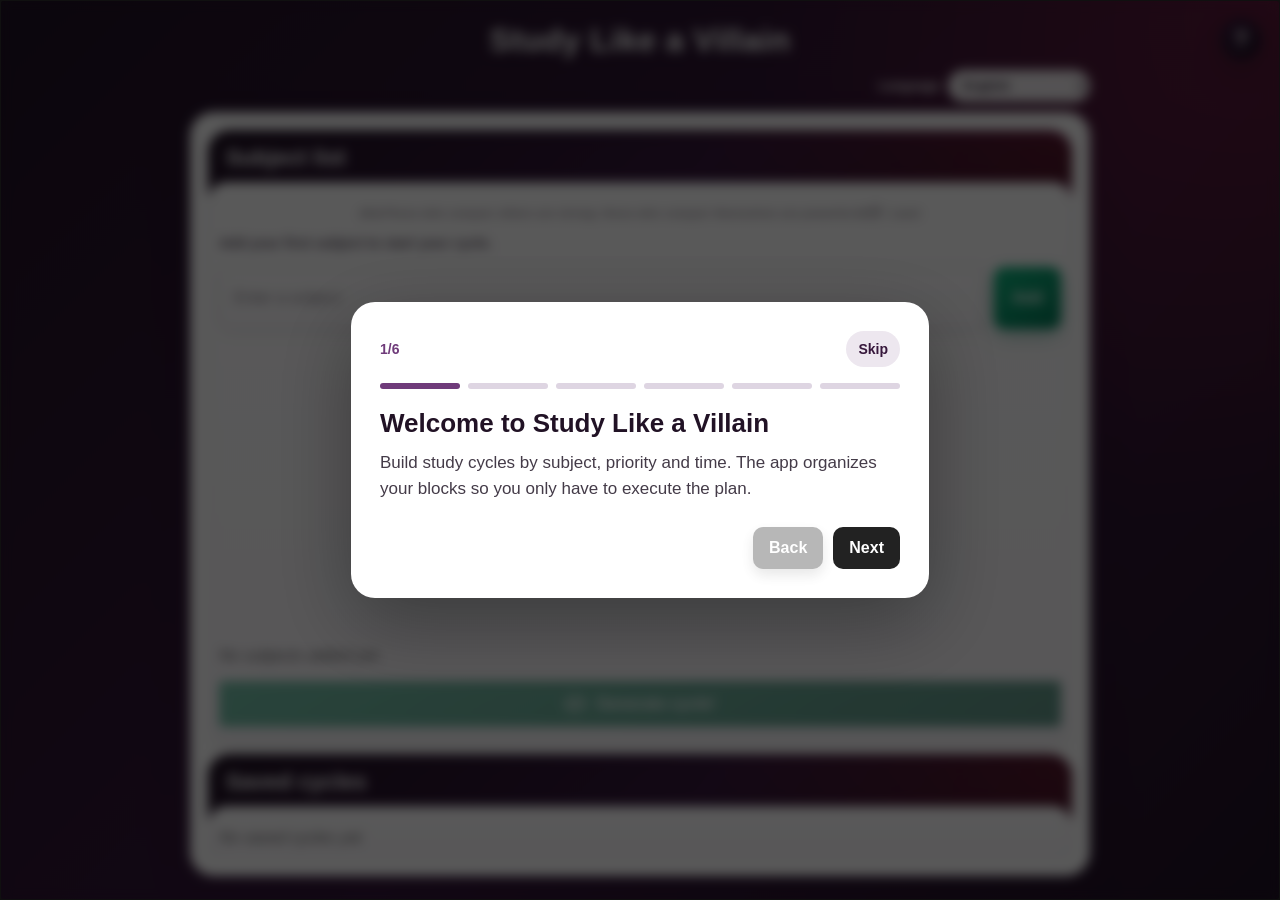
==== index.html @ ff02b4f2 "Initial Release" ====
<!DOCTYPE html>
<html lang="en">
<head>
  <meta charset="UTF-8">
  <meta name="viewport" content="width=device-width, initial-scale=1.0">
  <meta name="theme-color" content="#37183c">
  <meta name="description" content="A villain-themed Pomodoro study planner with weighted study cycles, saved progress, multilingual interface, and rotating philosophical quotes.">
  <meta name="application-name" content="Study Like a Villain">
  <meta name="apple-mobile-web-app-capable" content="yes">
  <meta name="apple-mobile-web-app-status-bar-style" content="black-translucent">
  <meta name="apple-mobile-web-app-title" content="Study Villain">
  <title data-i18n="app.documentTitle">Study Like a Villain Pomodoro</title>

  <link rel="manifest" href="manifest.json">
  <link rel="icon" href="icons/icon-192.png" type="image/png">
  <link rel="icon" href="icons/icon-32.png" sizes="32x32" type="image/png">
  <link rel="icon" href="icons/icon-16.png" sizes="16x16" type="image/png">
  <link rel="apple-touch-icon" href="icons/icon-180.png">
  <meta name="msapplication-TileImage" content="icons/icon-192.png">
  <link rel="stylesheet" href="stylesStudyLikeAVillain.css">
</head>

<body>
  <h1 id="main-title" data-i18n="app.title">Study Like a Villain</h1>

  <button id="tutorial-open-button" class="tutorial-open-button" type="button" data-i18n="tutorial.openButton" data-i18n-title="tutorial.open" data-i18n-aria-label="tutorial.open">?</button>

  <div class="language-control" aria-label="Language selector">
    <label for="language-select" data-i18n="language.label">Language</label>
    <select id="language-select" class="language-select" data-i18n-aria-label="language.label">
      <option value="en" data-i18n="language.english">English</option>
      <option value="pt-BR" data-i18n="language.portuguese">PortuguÃªs</option>
      <option value="es" data-i18n="language.spanish">EspaÃ±ol</option>
      <option value="fr" data-i18n="language.french">FranÃ§ais</option>
      <option value="de" data-i18n="language.german">Deutsch</option>
      <option value="it" data-i18n="language.italian">Italiano</option>
      <option value="ja" data-i18n="language.japanese">æ—¥æœ¬èªž</option>
    </select>
  </div>


  <main class="container">
    <section id="setup-screen">

      <section class="setup-panel subjects-panel" aria-labelledby="subjects-panel-title">
        <h2 id="subjects-panel-title" class="setup-panel-title" data-i18n="setup.subjectsTitle">Subject list</h2>

        <div class="setup-panel-body subjects-panel-body">
          <p id="villain-quote" class="villain-quote">"Knowledge is power" - Francis Bacon</p>
          <p id="setup-microcopy" class="app-microcopy"></p>

          <div class="input-row">
            <input
              type="text"
              id="subject-input"
              placeholder="Enter a subject" data-i18n-placeholder="setup.subjectPlaceholder"
            >

            <button id="add-subject-button" data-i18n="setup.addSubject">Add</button>
          </div>

          <ul id="subject-list"></ul>

          <p id="empty-message" class="empty-message">
            <span data-i18n="setup.emptySubjects">No subjects added yet.</span>
          </p>

          <button id="generate-cycle-button" class="confirm-button">
            <span class="button-icon" aria-hidden="true">â–¶</span>
            <span data-i18n="setup.generateCycle">Generate cycle!</span>
          </button>
        </div>
      </section>

      <section class="saved-cycles-section setup-panel" aria-labelledby="saved-cycles-panel-title">
        <h2 id="saved-cycles-panel-title" class="setup-panel-title saved-cycles-title" data-i18n="setup.savedCyclesTitle">Saved cycles</h2>

        <div class="setup-panel-body saved-cycles-panel-body">
          <ul id="saved-cycles-list"></ul>

          <p id="empty-cycles-message" class="empty-message">
            <span data-i18n="setup.emptyCycles">No saved cycles yet.</span>
          </p>
        </div>
      </section>
    </section>

    <section id="delete-cycle-modal" class="modal-overlay hidden">
      <div class="modal-box">
        <h2 data-i18n="deleteCycle.title">Are you sure you want to delete this cycle?</h2>

        <p class="modal-warning-text">
          <span data-i18n="deleteCycle.warning">This action cannot be undone.</span>
        </p>

        <div class="modal-actions">
          <button id="cancel-delete-cycle-button" class="secondary-button" data-i18n="actions.cancel">Cancel</button>
          <button id="confirm-delete-cycle-button" class="delete-button" data-i18n="actions.delete">Delete</button>
        </div>
      </div>
    </section>

    <section id="cycle-name-modal" class="modal-overlay hidden">
      <div class="modal-box">
        <h2 data-i18n="cycle.nameTitle">New cycle name:</h2>

        <input
          type="text"
          id="cycle-name-input"
          placeholder="Study cycle - Exam week" data-i18n-placeholder="cycle.namePlaceholder"
        >

        <label class="modal-label" for="cycle-hours-input">
          <span data-i18n="cycle.totalStudyTime">Total study time:</span>
        </label>

        <div class="time-input-group">
          <label class="time-input-wrap">
            <input
              type="text"
              id="cycle-hours-input"
              inputmode="numeric"
              pattern="[0-9]*"
              autocomplete="off"
              value="34"
              placeholder="34"
            >
            <span class="time-suffix">h</span>
          </label>

          <label class="time-input-wrap">
            <input
              type="text"
              id="cycle-minutes-input"
              inputmode="numeric"
              pattern="[0-9]*"
              autocomplete="off"
              value="0"
              placeholder="00"
            >
            <span class="time-suffix">m</span>
          </label>
        </div>

        <label class="modal-label" for="block-duration-input">
          <span data-i18n="cycle.blockDuration">Duration of each subject:</span>
        </label>

        <select id="block-duration-input" class="block-duration-select">
          <option value="1800" data-i18n="duration.thirtyMinutes">30 minutes</option>
          <option value="3600" selected data-i18n="duration.oneHour">1 hour</option>
          <option value="5400" data-i18n="duration.ninetyMinutes">1 hour and a half</option>
          <option value="7200" data-i18n="duration.twoHours">2 hours</option>
        </select>

        <p class="modal-help-text">
          <span data-i18n="cycle.modalHelp">Choose the total time and the default duration of each block.</span>
        </p>

        <div class="modal-actions">
          <button id="cancel-cycle-name-button" class="secondary-button" data-i18n="actions.cancel">Cancel</button>
          <button id="confirm-cycle-name-button" data-i18n="actions.confirm">Confirm</button>
        </div>
      </div>
    </section>

    <section id="cycle-screen" class="hidden">
      <h2 id="cycle-title" class="cycle-title" data-i18n="cycle.title">Study Cycle</h2>
      <p class="cycle-subtitle">34h total Â· 17 blocks</p>

      <section id="cycle-running-screen">
        <div class="current-card">
          <div class="current-content">
            <span data-i18n="cycle.currentSubject">Current subject:</span>
            <strong id="current-subject">---</strong>
          </div>

          <div id="timer-card" class="timer-card">
            <span data-i18n="cycle.remainingTime">Time left:</span>
            <div id="timer-display" class="digital-display"></div>
          </div>
        </div>

        <div class="controls">
          <button id="back-button" class="back-button" data-i18n="actions.back">â†© Back</button>
          <button id="pause-button" class="pause-button" data-i18n="actions.pause">â¸ Pause</button>
          <button id="play-button" class="play-button" data-i18n="actions.start">â–¶ Start</button>
          <div id="completed-counter" class="completed-counter">
            <span id="completed-counter-text">0/17 completed</span>
          </div>
        </div>

        <p id="cycle-microcopy" class="app-microcopy cycle-microcopy"></p>

        <h3 data-i18n="cycle.timeline">Timeline</h3>
        <ol id="timeline-list"></ol>

        <button id="bottom-back-button" class="back-button bottom-back-button" data-i18n="actions.back">â†© Back</button>
      </section>

      <section id="cycle-completion-screen" class="completion-screen hidden">
        <h2 id="completion-message" class="completion-message">
          <span data-i18n="completion.firstCycle">Congratulations, you completed your first cycle!</span>
        </h2>

        <div class="check-animation">âœ“</div>

        <button id="completion-back-button" class="back-button completion-back-button">
          <span data-i18n="actions.back">â†© Back</span>
        </button>
      </section>
    </section>
  </main>

  <section id="tutorial-modal" class="tutorial-overlay hidden" role="dialog" aria-modal="true" aria-labelledby="tutorial-title" tabindex="-1">
    <div class="tutorial-modal">
      <div class="tutorial-header">
        <span id="tutorial-progress" class="tutorial-progress">1/6</span>
        <button id="tutorial-skip-button" class="tutorial-skip-button" type="button" data-i18n="tutorial.skip">Skip</button>
      </div>

      <div class="tutorial-step-indicator" aria-hidden="true">
        <span class="tutorial-dot active"></span>
        <span class="tutorial-dot"></span>
        <span class="tutorial-dot"></span>
        <span class="tutorial-dot"></span>
        <span class="tutorial-dot"></span>
        <span class="tutorial-dot"></span>
      </div>

      <h2 id="tutorial-title"></h2>
      <p id="tutorial-text"></p>

      <div class="tutorial-actions">
        <button id="tutorial-back-button" class="secondary-button" type="button" data-i18n="tutorial.back">Back</button>
        <button id="tutorial-next-button" type="button" data-i18n="tutorial.next">Next</button>
      </div>
    </div>
  </section>

  <script>
const STORAGE_KEY = "studyPomodoroAppClean";
    const I18N_STORAGE_KEY = "studyPomodoroLanguage";
    const TUTORIAL_STORAGE_KEY = "villainTutorialSeen";
    const DEFAULT_LANGUAGE = "en";
    const SUPPORTED_LANGUAGES = ["en", "pt-BR", "es", "fr", "de", "it", "ja"];
    const LANGUAGE_FILES = {
      en: "i18n/en.json",
      "pt-BR": "i18n/pt-BR.json",
      es: "i18n/es.json",
      fr: "i18n/fr.json",
      de: "i18n/de.json",
      it: "i18n/it.json",
      ja: "i18n/ja.json"
    };
    const QUOTE_FILES = {
      en: "i18n/quotes/en.json",
      "pt-BR": "i18n/quotes/pt-BR.json",
      es: "i18n/quotes/es.json",
      fr: "i18n/quotes/fr.json",
      de: "i18n/quotes/de.json",
      it: "i18n/quotes/it.json",
      ja: "i18n/quotes/ja.json"
    };
    const MINIMAL_EN_TRANSLATIONS = {
          "app": {
                "title": "Study Like a Villain",
                "documentTitle": "Study Like a Villain Pomodoro"
          },
          "language": {
                "label": "Language",
                "english": "English",
                "portuguese": "PortuguÃªs",
                "spanish": "EspaÃ±ol",
                "french": "FranÃ§ais",
                "german": "Deutsch",
                "italian": "Italiano",
                "japanese": "æ—¥æœ¬èªž"
          },
          "setup": {
                "subjectsTitle": "Subject list",
                "subjectPlaceholder": "Enter a subject",
                "addSubject": "Add",
                "emptySubjects": "No subjects added yet.",
                "generateCycle": "Generate cycle!",
                "savedCyclesTitle": "Saved cycles",
                "emptyCycles": "No saved cycles yet."
          },
          "actions": {
                "start": "â–¶ Start",
                "pause": "â¸ Pause",
                "back": "â†© Back",
                "delete": "Delete",
                "cancel": "Cancel",
                "confirm": "Confirm"
          },
          "difficulty": {
                "label": "Priority level:",
                "ariaLabel": "Priority level",
                "easy": "Low",
                "medium": "Medium",
                "hard": "High"
          },
          "cycle": {
                "defaultName": "Villain Study Cycle",
                "title": "Study Cycle",
                "nameTitle": "New cycle name:",
                "namePlaceholder": "Study cycle - Exam week",
                "totalStudyTime": "Total study time:",
                "blockDuration": "Duration of each subject:",
                "modalHelp": "Choose the total time and the default duration of each block.",
                "currentSubject": "Current subject:",
                "remainingTime": "Time left:",
                "timeline": "Timeline",
                "unnamedSubject": "Unnamed subject",
                "progress": "{completed}/{total} completed"
          },
          "duration": {
                "thirtyMinutes": "30 minutes",
                "oneHour": "1 hour",
                "ninetyMinutes": "1 hour and a half",
                "twoHours": "2 hours"
          },
          "completion": {
                "firstCycle": "Congratulations, you completed your first cycle!"
          },
          "deleteCycle": {
                "title": "Are you sure you want to delete this cycle?",
                "warning": "This action cannot be undone."
          },
          "tutorial": {
                "open": "How to use",
                "openButton": "?",
                "skip": "Skip",
                "back": "Back",
                "next": "Next",
                "finish": "Let's Study!",
                "progress": "{current}/{total}",
                "steps": {
                      "welcome": {
                            "title": "Welcome to Study Like a Villain",
                            "text": "Build study cycles by subject, priority, and time. The app organizes your blocks so you only have to execute the plan."
                      },
                      "subjects": {
                            "title": "Add your subjects",
                            "text": "Register the subjects you need to study. Then choose each subject's priority level: low, medium, or high."
                      },
                      "priority": {
                            "title": "Priority defines repetition",
                            "text": "High-priority subjects appear more often in the cycle. Low-priority subjects appear less often."
                      },
                      "cycle": {
                            "title": "Configure your cycle",
                            "text": "When generating a cycle, choose the name, total study time, and duration of each block."
                      },
                      "timer": {
                            "title": "Study until the timer ends",
                            "text": "Start the timer and study the current subject. When time runs out, the app completes the block automatically and moves to the next subject."
                      },
                      "reorder": {
                            "title": "Pause to reorganize",
                            "text": "You can drag future blocks to change the order. If you want to move the current subject, pause the timer first."
                      }
                }
          },
          "microcopy": {
                "noSubjects": "Add your first subject to start your cycle.",
                "readyToGenerate": "Now generate your study cycle.",
                "beforeStart": "Drag the blocks to adjust the order before you start.",
                "timerRunning": "Timer in progress: focus on the current subject until the block ends.",
                "timerPaused": "Timer paused: you can reorganize the blocks, including the current subject."
          }
    };
    let currentLanguage = DEFAULT_LANGUAGE;
    let fallbackTranslations = {};
    let activeTranslations = {};
    const loadedTranslations = {};
    const loadedQuotes = {};
    const MINIMAL_QUOTES = [{ author: "Francis Bacon", text: "Knowledge is power." }];
    const QUOTE_STORAGE_KEY = "studyPomodoroLastQuoteIndex";
    let PHILOSOPHER_QUOTES = MINIMAL_QUOTES;
    const BLOCK_DURATION_SECONDS = 60 * 60;
    const ALLOWED_BLOCK_DURATIONS_SECONDS = [30 * 60, 60 * 60, 90 * 60, 2 * 60 * 60];

    const DEFAULT_STATE = {
      subjects: [],
      savedCycles: [],
      activeCycleId: null,
      cycleStarted: false,
      cycleFinished: false,
      studyCycle: [],
      cycleName: "",
      totalStudyHours: 34,
      blockDurationSeconds: BLOCK_DURATION_SECONDS,
      currentBlockIndex: 0,
      timeLeft: BLOCK_DURATION_SECONDS,
      activeBlockStarted: false,
      timerRunning: false,
      timerSecondsLeft: BLOCK_DURATION_SECONDS,
      timerExpectedEndAt: null,
      timerLastSavedAt: 0,
      completedCyclesCount: 0,
      activeCycleCompletedCount: 0
    };

    let appState = { ...DEFAULT_STATE };
    let pendingCycleDeleteId = null;
    let lastRenderedCurrentBlockKey = null;
    let timerInterval = null;

    const subjectInput = document.getElementById("subject-input");
    const addSubjectButton = document.getElementById("add-subject-button");
    const subjectList = document.getElementById("subject-list");
    const emptyMessage = document.getElementById("empty-message");
    const setupMicrocopy = document.getElementById("setup-microcopy");
    const savedCyclesList = document.getElementById("saved-cycles-list");
    const emptyCyclesMessage = document.getElementById("empty-cycles-message");
    const mainTitle = document.getElementById("main-title");
    const villainQuote = document.getElementById("villain-quote");
    const setupScreen = document.getElementById("setup-screen");
    const cycleScreen = document.getElementById("cycle-screen");
    const generateCycleButton = document.getElementById("generate-cycle-button");
    const currentCard = document.querySelector(".current-card");
    const currentSubject = document.getElementById("current-subject");
    const timerCard = document.getElementById("timer-card");
    const timerDisplay = document.getElementById("timer-display");
    const timelineList = document.getElementById("timeline-list");
    const playButton = document.getElementById("play-button");
    const pauseButton = document.getElementById("pause-button");
    const backButton = document.getElementById("back-button");
    const bottomBackButton = document.getElementById("bottom-back-button");
    const completedCounter = document.getElementById("completed-counter");
    const completedCounterText = document.getElementById("completed-counter-text");
    const cycleRunningScreen = document.getElementById("cycle-running-screen");
    const cycleCompletionScreen = document.getElementById("cycle-completion-screen");
    const completionMessage = document.getElementById("completion-message");
    const completionBackButton = document.getElementById("completion-back-button");
    const deleteCycleModal = document.getElementById("delete-cycle-modal");
    const cancelDeleteCycleButton = document.getElementById("cancel-delete-cycle-button");
    const confirmDeleteCycleButton = document.getElementById("confirm-delete-cycle-button");
    const cycleNameModal = document.getElementById("cycle-name-modal");
    const cycleNameInput = document.getElementById("cycle-name-input");
    const cycleHoursInput = document.getElementById("cycle-hours-input");
    const cycleMinutesInput = document.getElementById("cycle-minutes-input");
    const blockDurationInput = document.getElementById("block-duration-input");
    const cancelCycleNameButton = document.getElementById("cancel-cycle-name-button");
    const confirmCycleNameButton = document.getElementById("confirm-cycle-name-button");
    const cycleTitle = document.getElementById("cycle-title");
    const cycleSubtitle = document.querySelector(".cycle-subtitle");
    const cycleMicrocopy = document.getElementById("cycle-microcopy");
    const languageSelect = document.getElementById("language-select");
    const tutorialOpenButton = document.getElementById("tutorial-open-button");
    const tutorialModal = document.getElementById("tutorial-modal");
    const tutorialTitle = document.getElementById("tutorial-title");
    const tutorialText = document.getElementById("tutorial-text");
    const tutorialProgress = document.getElementById("tutorial-progress");
    const tutorialBackButton = document.getElementById("tutorial-back-button");
    const tutorialNextButton = document.getElementById("tutorial-next-button");
    const tutorialSkipButton = document.getElementById("tutorial-skip-button");
    const tutorialDots = document.querySelectorAll(".tutorial-dot");
    let currentTutorialStep = 0;
    const tutorialStepKeys = [
      "tutorial.steps.welcome",
      "tutorial.steps.subjects",
      "tutorial.steps.priority",
      "tutorial.steps.cycle",
      "tutorial.steps.timer",
      "tutorial.steps.reorder"
    ];


    function getTranslationValue(source, key) {
      return String(key).split(".").reduce((value, part) => {
        return value && Object.prototype.hasOwnProperty.call(value, part) ? value[part] : undefined;
      }, source);
    }

    function mergeTranslations(base, override) {
      if (!base || typeof base !== "object" || Array.isArray(base)) {
        return override;
      }

      if (!override || typeof override !== "object" || Array.isArray(override)) {
        return base;
      }

      const merged = { ...base };

      Object.keys(override).forEach(key => {
        merged[key] = mergeTranslations(base[key], override[key]);
      });

      return merged;
    }

    function interpolateTranslation(value, params = {}) {
      if (typeof value !== "string") {
        return value;
      }

      return value.replace(/\{(\w+)\}/g, (match, paramName) => {
        return Object.prototype.hasOwnProperty.call(params, paramName) ? String(params[paramName]) : match;
      });
    }

    function t(key, params = {}) {
      const translatedValue = getTranslationValue(activeTranslations, key);
      const fallbackValue = getTranslationValue(fallbackTranslations, key);
      const value = translatedValue !== undefined ? translatedValue : fallbackValue;

      if (value === undefined) {
        return key;
      }

      return interpolateTranslation(value, params);
    }

    function getCurrentLanguage() {
      return currentLanguage;
    }

    function getSupportedLanguage(lang) {
      const normalizedLang = String(lang || "").trim().toLowerCase();

      if (normalizedLang.startsWith("pt")) {
        return "pt-BR";
      }

      if (normalizedLang.startsWith("es")) {
        return "es";
      }

      if (normalizedLang.startsWith("fr")) {
        return "fr";
      }

      if (normalizedLang.startsWith("de")) {
        return "de";
      }

      if (normalizedLang.startsWith("it")) {
        return "it";
      }

      if (normalizedLang.startsWith("ja") || normalizedLang.startsWith("jp")) {
        return "ja";
      }

      if (normalizedLang.startsWith("en")) {
        return "en";
      }

      return DEFAULT_LANGUAGE;
    }

    function getSavedLanguagePreference() {
      let savedLanguage = "";

      try {
        savedLanguage = localStorage.getItem(I18N_STORAGE_KEY) || "";
      } catch (error) {
        savedLanguage = "";
      }

      if (!savedLanguage) {
        return null;
      }

      return SUPPORTED_LANGUAGES.includes(savedLanguage) ? savedLanguage : null;
    }

    function getUrlLanguagePreference() {
      const searchParams = new URLSearchParams(window.location.search);
      const requestedLanguage = String(searchParams.get("lang") || "").trim().toLowerCase();
      const supportedUrlLanguages = {
        "pt-br": "pt-BR",
        en: "en",
        es: "es",
        fr: "fr",
        de: "de",
        it: "it",
        ja: "ja"
      };

      return supportedUrlLanguages[requestedLanguage] || null;
    }

    function getBrowserLanguagePreference() {
      const browserLanguages = Array.isArray(navigator.languages) && navigator.languages.length > 0
        ? navigator.languages
        : [navigator.language || navigator.userLanguage || ""];
      const normalizedLanguages = browserLanguages.map(language => String(language || "").trim().toLowerCase());

      if (normalizedLanguages.some(language => language.startsWith("pt"))) {
        return "pt-BR";
      }

      if (normalizedLanguages.some(language => language.startsWith("es"))) {
        return "es";
      }

      if (normalizedLanguages.some(language => language.startsWith("fr"))) {
        return "fr";
      }

      if (normalizedLanguages.some(language => language.startsWith("de"))) {
        return "de";
      }

      if (normalizedLanguages.some(language => language.startsWith("it"))) {
        return "it";
      }

      if (normalizedLanguages.some(language => language.startsWith("ja") || language.startsWith("jp"))) {
        return "ja";
      }

      if (normalizedLanguages.some(language => language.startsWith("en"))) {
        return "en";
      }

      return DEFAULT_LANGUAGE;
    }

    function getInitialLanguage() {
      return getUrlLanguagePreference() || getSavedLanguagePreference() || getBrowserLanguagePreference() || DEFAULT_LANGUAGE;
    }

    async function loadLanguageFile(lang) {
      const language = getSupportedLanguage(lang);

      if (loadedTranslations[language]) {
        return loadedTranslations[language];
      }

      const languagePath = LANGUAGE_FILES[language];
      const languageUrl = new URL(languagePath, document.baseURI).href;

      try {
        const response = await fetch(languageUrl, { cache: "no-store" });

        if (!response.ok) {
          throw new Error(`HTTP ${response.status}`);
        }

        const translations = await response.json();
        loadedTranslations[language] = translations;

        return translations;
      } catch (error) {
        console.warn(`Could not load language file for ${language} from ${languagePath}.`, error);
        throw error;
      }
    }

    async function loadQuotesFile(lang) {
      const language = getSupportedLanguage(lang);

      if (loadedQuotes[language]) {
        return loadedQuotes[language];
      }

      const quotesPath = QUOTE_FILES[language];
      const quotesUrl = new URL(quotesPath, document.baseURI).href;

      try {
        const response = await fetch(quotesUrl, { cache: "no-store" });

        if (!response.ok) {
          throw new Error(`HTTP ${response.status}`);
        }

        const quotes = await response.json();

        if (!Array.isArray(quotes)) {
          throw new Error("Quotes file must contain a JSON array.");
        }

        loadedQuotes[language] = quotes;
        return quotes;
      } catch (error) {
        console.warn(`Could not load quotes file for ${language} from ${quotesPath}.`, error);
        throw error;
      }
    }

    async function loadQuotesForLanguage(lang) {
      const language = getSupportedLanguage(lang);

      try {
        return await loadQuotesFile(language);
      } catch (error) {
        if (language !== DEFAULT_LANGUAGE) {
          try {
            return await loadQuotesFile(DEFAULT_LANGUAGE);
          } catch (fallbackError) {
            return MINIMAL_QUOTES;
          }
        }

        return MINIMAL_QUOTES;
      }
    }

    function applyTranslations() {
      document.documentElement.lang = currentLanguage;

      document.querySelectorAll("[data-i18n]").forEach(element => {
        const value = t(element.dataset.i18n);

        if (Array.isArray(value) || typeof value === "object") {
          return;
        }

        element.textContent = value;
      });

      document.querySelectorAll("[data-i18n-placeholder]").forEach(element => {
        element.setAttribute("placeholder", t(element.dataset.i18nPlaceholder));
      });

      document.querySelectorAll("[data-i18n-title]").forEach(element => {
        element.setAttribute("title", t(element.dataset.i18nTitle));
      });

      document.querySelectorAll("[data-i18n-aria-label]").forEach(element => {
        element.setAttribute("aria-label", t(element.dataset.i18nAriaLabel));
      });


      if (languageSelect) {
        languageSelect.value = currentLanguage;
      }

      if (!tutorialModal.classList.contains("hidden")) {
        renderTutorialStep();
      }
    }

    function hasSeenTutorial() {
      try {
        return localStorage.getItem(TUTORIAL_STORAGE_KEY) === "true";
      } catch (error) {
        return false;
      }
    }

    function markTutorialSeen() {
      try {
        localStorage.setItem(TUTORIAL_STORAGE_KEY, "true");
      } catch (error) {
        console.warn("Could not save tutorial status.", error);
      }
    }

    function renderTutorialStep() {
      const totalSteps = tutorialStepKeys.length;
      const stepKey = tutorialStepKeys[currentTutorialStep];
      const isFirstStep = currentTutorialStep === 0;
      const isLastStep = currentTutorialStep === totalSteps - 1;

      tutorialTitle.textContent = t(`${stepKey}.title`);
      tutorialText.textContent = t(`${stepKey}.text`);
      tutorialProgress.textContent = t("tutorial.progress", { current: currentTutorialStep + 1, total: totalSteps });
      tutorialBackButton.disabled = isFirstStep;
      tutorialNextButton.textContent = isLastStep ? t("tutorial.finish") : t("tutorial.next");

      tutorialDots.forEach((dot, index) => {
        dot.classList.toggle("active", index === currentTutorialStep);
        dot.classList.toggle("completed", index < currentTutorialStep);
      });
    }

    function openTutorial() {
      currentTutorialStep = 0;
      renderTutorialStep();
      tutorialModal.classList.remove("hidden");
      tutorialModal.focus();
    }

    function closeTutorial(options = {}) {
      tutorialModal.classList.add("hidden");

      if (options.markSeen) {
        markTutorialSeen();
      }

      tutorialOpenButton.focus();
    }

    function showTutorialOnFirstVisit() {
      if (!hasSeenTutorial()) {
        openTutorial();
      }
    }

    function goToNextTutorialStep() {
      if (currentTutorialStep >= tutorialStepKeys.length - 1) {
        closeTutorial({ markSeen: true });
        return;
      }

      currentTutorialStep += 1;
      renderTutorialStep();
    }

    function goToPreviousTutorialStep() {
      if (currentTutorialStep <= 0) {
        return;
      }

      currentTutorialStep -= 1;
      renderTutorialStep();
    }

    async function setLanguage(lang, options = {}) {
      const requestedLanguage = getSupportedLanguage(lang);
      let nextTranslations = loadedTranslations[requestedLanguage];
      let nextQuotes = loadedQuotes[requestedLanguage];

      try {
        nextTranslations = mergeTranslations(fallbackTranslations || MINIMAL_EN_TRANSLATIONS, await loadLanguageFile(requestedLanguage));
      } catch (error) {
        nextTranslations = loadedTranslations[requestedLanguage] || fallbackTranslations || MINIMAL_EN_TRANSLATIONS;
      }

      nextQuotes = await loadQuotesForLanguage(requestedLanguage);

      currentLanguage = requestedLanguage;
      activeTranslations = nextTranslations || fallbackTranslations || MINIMAL_EN_TRANSLATIONS;
      PHILOSOPHER_QUOTES = Array.isArray(nextQuotes) && nextQuotes.length > 0 ? nextQuotes : MINIMAL_QUOTES;

      if (options.manual) {
        try {
          localStorage.setItem(I18N_STORAGE_KEY, currentLanguage);
        } catch (error) {
          console.warn("Could not save the selected language.", error);
        }
      }

      applyTranslations();
      renderApp();
    }

    async function initializeI18n() {
      fallbackTranslations = MINIMAL_EN_TRANSLATIONS;
      activeTranslations = fallbackTranslations;

      try {
        fallbackTranslations = mergeTranslations(MINIMAL_EN_TRANSLATIONS, await loadLanguageFile(DEFAULT_LANGUAGE));
        loadedTranslations[DEFAULT_LANGUAGE] = fallbackTranslations;
      } catch (error) {
        fallbackTranslations = MINIMAL_EN_TRANSLATIONS;
      }

      activeTranslations = fallbackTranslations;
      await setLanguage(getInitialLanguage());
    }

    function saveState() {
      try {
        localStorage.setItem(STORAGE_KEY, JSON.stringify(appState));
      } catch (error) {
        console.warn(t("errors.saveState"), error);
      }
    }

    function safeSetStorageItem(key, value) {
      try {
        localStorage.setItem(key, value);
      } catch (error) {
        console.warn(t("errors.saveStorage", { key }), error);
      }
    }

    function safeRemoveStorageItem(key) {
      try {
        localStorage.removeItem(key);
      } catch (error) {
        console.warn(t("errors.removeStorage", { key }), error);
      }
    }

    function safeReadJson(key, fallbackValue) {
      let rawValue = null;

      try {
        rawValue = localStorage.getItem(key);
      } catch (error) {
        console.warn(t("errors.readStorage", { key }), error);
        return fallbackValue;
      }

      if (!rawValue) {
        return fallbackValue;
      }

      try {
        return JSON.parse(rawValue);
      } catch (error) {
        console.warn(`Estado salvo em ${key} estava invÃ¡lido e foi ignorado.`, error);
        safeRemoveStorageItem(key);
        return fallbackValue;
      }
    }

    function clampNumber(value, min, max, fallbackValue) {
      const number = Number(value);

      if (!Number.isFinite(number)) {
        return fallbackValue;
      }

      return Math.min(max, Math.max(min, number));
    }

    function normalizeDifficulty(value) {
      const normalizedValue = String(value || "").toLowerCase();
      const aliases = {
        easy: "facil",
        medium: "medio",
        hard: "dificil"
      };
      const difficulty = aliases[normalizedValue] || normalizedValue;

      return ["facil", "medio", "dificil"].includes(difficulty) ? difficulty : "medio";
    }

    function getDifficultyLabel(value) {
      const labels = {
        facil: t("difficulty.easy"),
        medio: t("difficulty.medium"),
        dificil: t("difficulty.hard")
      };

      return labels[normalizeDifficulty(value)] || labels.medio;
    }

    function normalizeBlockDurationSeconds(value) {
      const duration = Number(value);

      if (ALLOWED_BLOCK_DURATIONS_SECONDS.includes(duration)) {
        return duration;
      }

      return BLOCK_DURATION_SECONDS;
    }

    function clampTimerSeconds(value, fallbackDuration) {
      const duration = normalizeBlockDurationSeconds(fallbackDuration || BLOCK_DURATION_SECONDS);
      const seconds = Number(value);

      if (!Number.isFinite(seconds)) {
        return duration;
      }

      return Math.min(duration, Math.max(0, Math.floor(seconds)));
    }

    function getCurrentBlockDurationSeconds() {
      const currentBlock = appState.studyCycle[appState.currentBlockIndex];
      return normalizeBlockDurationSeconds(
        currentBlock?.duration ||
        appState.blockDurationSeconds ||
        BLOCK_DURATION_SECONDS
      );
    }

    function getStoredBlockRemainingSeconds(block) {
      if (!block) {
        return null;
      }

      const duration = normalizeBlockDurationSeconds(block.duration || appState.blockDurationSeconds || BLOCK_DURATION_SECONDS);
      const remainingSeconds = Number(block.remainingSeconds);

      if (!Number.isFinite(remainingSeconds)) {
        return null;
      }

      return clampTimerSeconds(remainingSeconds, duration);
    }

    function getBlockResumeSeconds(block) {
      const storedRemainingSeconds = getStoredBlockRemainingSeconds(block);

      if (storedRemainingSeconds !== null) {
        return storedRemainingSeconds;
      }

      return normalizeBlockDurationSeconds(block?.duration || appState.blockDurationSeconds || BLOCK_DURATION_SECONDS);
    }

    function currentBlockCanBeReordered() {
      return Boolean(
        appState.cycleStarted &&
        !appState.cycleFinished &&
        appState.activeBlockStarted &&
        !appState.timerRunning &&
        appState.studyCycle[appState.currentBlockIndex]
      );
    }

    function storePausedCurrentBlockTime() {
      if (!currentBlockCanBeReordered()) {
        return;
      }

      const currentBlock = appState.studyCycle[appState.currentBlockIndex];
      currentBlock.remainingSeconds = clampTimerSeconds(appState.timerSecondsLeft, getCurrentBlockDurationSeconds());
    }

    function syncCurrentTimerFromBlock() {
      const currentBlock = appState.studyCycle[appState.currentBlockIndex];

      if (!currentBlock) {
        return;
      }

      const duration = normalizeBlockDurationSeconds(currentBlock.duration || appState.blockDurationSeconds || BLOCK_DURATION_SECONDS);
      const remainingSeconds = getStoredBlockRemainingSeconds(currentBlock);

      appState.timerSecondsLeft = remainingSeconds !== null ? remainingSeconds : duration;
      appState.timeLeft = appState.timerSecondsLeft;
      appState.activeBlockStarted = remainingSeconds !== null;
    }

    function formatDurationLabel(totalSeconds) {
      const safeSeconds = normalizeBlockDurationSeconds(totalSeconds);
      const hours = Math.floor(safeSeconds / 3600);
      const minutes = Math.round((safeSeconds % 3600) / 60);

      if (hours > 0 && minutes > 0) {
        return `${hours}${t("duration.hourShort")}${minutes}`;
      }

      if (hours > 0) {
        return `${hours}${t("duration.hourShort")}`;
      }

      return `${minutes}${t("duration.minuteShort")}`;
    }

    function formatTotalStudyHours(totalHours) {
      const hoursAsNumber = Number(totalHours) || 0;
      const wholeHours = Math.floor(hoursAsNumber);
      const minutes = Math.round((hoursAsNumber - wholeHours) * 60);

      if (minutes > 0) {
        return `${wholeHours}${t("duration.hourShort")}${String(minutes).padStart(2, "0")}`;
      }

      return `${wholeHours}${t("duration.hourShort")}`;
    }

    function stripNonDigits(value) {
      return String(value || "").replace(/\D/g, "");
    }

    function normalizeCycleHoursInput() {
      const digitsOnly = stripNonDigits(cycleHoursInput.value);

      if (digitsOnly === "") {
        cycleHoursInput.value = "";
        return 0;
      }

      const hours = Math.floor(clampNumber(digitsOnly, 0, 200, 0));

      cycleHoursInput.value = String(hours);

      return hours;
    }

    function readTotalStudyHoursFromInputs() {
      const hours = normalizeCycleHoursInput();
      const minutes = normalizeCycleMinutesInput();

      return hours + (minutes / 60);
    }

    function normalizeCycleMinutesInput() {
      const digitsOnly = stripNonDigits(cycleMinutesInput.value);

      if (digitsOnly === "") {
        cycleMinutesInput.value = "";
        return 0;
      }

      const rawMinutes = Math.floor(clampNumber(digitsOnly, 0, 30, 0));
      const minutes = rawMinutes >= 15 ? 30 : 0;

      cycleMinutesInput.value = String(minutes);

      return minutes;
    }

    function writeTotalStudyHoursToInputs(totalHours) {
      const safeHours = Math.max(0, Number(totalHours) || 0);
      let hours = Math.floor(safeHours);
      let minutes = Math.round((safeHours - hours) * 60);

      if (minutes >= 60) {
        hours++;
        minutes = 0;
      }

      minutes = minutes >= 15 ? 30 : 0;

      cycleHoursInput.value = String(hours);
      cycleMinutesInput.value = String(minutes);
    }

    function getCycleBlockDurationSeconds(cycle) {
      return normalizeBlockDurationSeconds(cycle?.blockDurationSeconds || cycle?.studyCycle?.[0]?.duration || BLOCK_DURATION_SECONDS);
    }

    function getCycleTotalHours(cycle) {
      const studyCycle = Array.isArray(cycle?.studyCycle) ? cycle.studyCycle : [];
      const savedHours = Number(cycle?.totalStudyHours);

      if (Number.isFinite(savedHours) && savedHours > 0) {
        return savedHours;
      }

      return (studyCycle.length * getCycleBlockDurationSeconds(cycle)) / 3600;
    }

    function escapeHtml(value) {
      return String(value)
        .replace(/&/g, "&amp;")
        .replace(/</g, "&lt;")
        .replace(/>/g, "&gt;")
        .replace(/"/g, "&quot;")
        .replace(/'/g, "&#039;");
    }

    function loadState() {
      const savedState = safeReadJson(STORAGE_KEY, null);

      if (savedState) {
        appState = {
          ...DEFAULT_STATE,
          ...savedState
        };
      }

      if (!Array.isArray(appState.subjects)) {
        appState.subjects = [];
      }

      if (!Array.isArray(appState.savedCycles)) {
        appState.savedCycles = [];
      }

      if (!Array.isArray(appState.studyCycle)) {
        appState.studyCycle = [];
      }

      appState.subjects = appState.subjects
        .map(subject => ({
          name: String((subject && subject.name) || "").trim(),
          difficulty: normalizeDifficulty(subject && subject.difficulty)
        }))
        .filter(subject => subject.name !== "");

      appState.blockDurationSeconds = normalizeBlockDurationSeconds(appState.blockDurationSeconds || appState.studyCycle?.[0]?.duration || BLOCK_DURATION_SECONDS);
      appState.studyCycle = appState.studyCycle.map(block => ({
        ...block,
        duration: normalizeBlockDurationSeconds(block.duration || appState.blockDurationSeconds),
        remainingSeconds: block?.completed ? undefined : getStoredBlockRemainingSeconds(block) ?? undefined
      }));
      appState.savedCycles = appState.savedCycles.map(cycle => {
        const cycleBlockDuration = normalizeBlockDurationSeconds(cycle.blockDurationSeconds || cycle.studyCycle?.[0]?.duration || BLOCK_DURATION_SECONDS);

        return {
          ...cycle,
          blockDurationSeconds: cycleBlockDuration,
          studyCycle: Array.isArray(cycle.studyCycle)
            ? cycle.studyCycle.map(block => ({
                ...block,
                duration: normalizeBlockDurationSeconds(block.duration || cycleBlockDuration),
                remainingSeconds: block?.completed ? undefined : getStoredBlockRemainingSeconds(block) ?? undefined
              }))
            : []
        };
      });

      appState.completedCyclesCount = appState.completedCyclesCount || 0;
      appState.activeCycleCompletedCount = appState.activeCycleCompletedCount || 0;
      appState.currentBlockIndex = Math.min(
        Math.max(Number(appState.currentBlockIndex) || 0, 0),
        Math.max(appState.studyCycle.length - 1, 0)
      );
      appState.timerRunning = false;
      appState.timerExpectedEndAt = null;
      appState.timerSecondsLeft = clampTimerSeconds(appState.timerSecondsLeft, getCurrentBlockDurationSeconds());

      const storedCurrentRemainingSeconds = getStoredBlockRemainingSeconds(appState.studyCycle[appState.currentBlockIndex]);

      if (storedCurrentRemainingSeconds !== null) {
        appState.timerSecondsLeft = storedCurrentRemainingSeconds;
        appState.activeBlockStarted = true;
      }
    }

    function renderRandomVillainQuote() {
      if (!villainQuote || PHILOSOPHER_QUOTES.length === 0) {
        return;
      }

      let lastQuoteIndex = -1;

      try {
        lastQuoteIndex = Number(sessionStorage.getItem(QUOTE_STORAGE_KEY));
      } catch (error) {
        lastQuoteIndex = -1;
      }

      let nextQuoteIndex = Math.floor(Math.random() * PHILOSOPHER_QUOTES.length);

      if (PHILOSOPHER_QUOTES.length > 1 && nextQuoteIndex === lastQuoteIndex) {
        nextQuoteIndex = (nextQuoteIndex + 1) % PHILOSOPHER_QUOTES.length;
      }

      const quote = PHILOSOPHER_QUOTES[nextQuoteIndex];
      const quoteLabel = `â€œ${quote.text}â€ - ${quote.author}`;

      villainQuote.classList.toggle("long-quote", quoteLabel.length > 88);
      villainQuote.classList.toggle("very-long-quote", quoteLabel.length > 108);
      villainQuote.classList.toggle("ultra-long-quote", quoteLabel.length > 116);
      villainQuote.textContent = quoteLabel;
      villainQuote.title = quoteLabel;

      try {
        sessionStorage.setItem(QUOTE_STORAGE_KEY, String(nextQuoteIndex));
      } catch (error) {
        // The quote still rotates; only the previous index is not stored.
      }
    }

    function showSetupScreen() {
      clearInterval(timerInterval);
      timerInterval = null;
      deleteCycleModal.classList.add("hidden");
      cycleNameModal.classList.add("hidden");
      mainTitle.classList.remove("hidden");
      setupScreen.classList.remove("hidden");
      cycleScreen.classList.add("hidden");
      renderRandomVillainQuote();
      renderSavedCycles();
    }

    function showCycleScreen() {
      deleteCycleModal.classList.add("hidden");
      cycleNameModal.classList.add("hidden");
      mainTitle.classList.add("hidden");
      setupScreen.classList.add("hidden");
      cycleScreen.classList.remove("hidden");
      lastRenderedCurrentBlockKey = null;
      renderCycle();
    }

    function renderApp() {
      if (appState.activeCycleId && appState.studyCycle.length > 0) {
        showCycleScreen();
      } else {
        showSetupScreen();
        renderSubjects();
        renderSavedCycles();
      }
    }

    function renderSetupMicrocopy() {
      if (appState.subjects.length === 0) {
        setupMicrocopy.textContent = t("microcopy.noSubjects");
        return;
      }

      setupMicrocopy.textContent = t("microcopy.readyToGenerate");
    }

    function renderCycleMicrocopy() {
      if (!appState.cycleStarted || appState.cycleFinished || !appState.studyCycle[appState.currentBlockIndex]) {
        cycleMicrocopy.textContent = "";
        cycleMicrocopy.classList.add("hidden");
        return;
      }

      cycleMicrocopy.classList.remove("hidden");

      if (appState.timerRunning) {
        cycleMicrocopy.textContent = t("microcopy.timerRunning");
        return;
      }

      if (appState.activeBlockStarted) {
        cycleMicrocopy.textContent = t("microcopy.timerPaused");
        return;
      }

      cycleMicrocopy.textContent = t("microcopy.beforeStart");
    }

    function renderSubjects() {
      subjectList.innerHTML = "";

      if (appState.subjects.length === 0) {
        emptyMessage.style.display = "block";
        generateCycleButton.disabled = true;
      } else {
        emptyMessage.style.display = "none";
          generateCycleButton.disabled = false;
      }

      renderSetupMicrocopy();

      appState.subjects.forEach((subject, index) => {
        const li = document.createElement("li");
        const difficulty = normalizeDifficulty(subject.difficulty);
        const difficultyLabel = getDifficultyLabel(difficulty);

        li.dataset.index = index;
        li.draggable = false;

        li.innerHTML = `
          <span class="subject-name drag-area">${escapeHtml(subject.name)}</span>

          <div class="subject-actions">
            <span class="priority-label">${t("difficulty.label")}</span>
            <div class="priority-menu" data-index="${index}">
              <button type="button" class="priority-menu-button ${difficulty}" aria-haspopup="listbox" aria-expanded="false">
                ${difficultyLabel}
              </button>

              <div class="priority-options" role="listbox" aria-label="${t("difficulty.ariaLabel")}">
                <button type="button" class="priority-option facil ${difficulty === "facil" ? "selected" : ""}" data-value="facil" role="option">${t("difficulty.easy")}</button>
                <button type="button" class="priority-option medio ${difficulty === "medio" ? "selected" : ""}" data-value="medio" role="option">${t("difficulty.medium")}</button>
                <button type="button" class="priority-option dificil ${difficulty === "dificil" ? "selected" : ""}" data-value="dificil" role="option">${t("difficulty.hard")}</button>
              </div>
            </div>

            <button class="delete-button" data-index="${index}">
              ${t("actions.delete")}
            </button>
          </div>
        `;

        subjectList.appendChild(li);
      });

      const priorityMenus = document.querySelectorAll("#subject-list .priority-menu");

      priorityMenus.forEach(menu => {
        const trigger = menu.querySelector(".priority-menu-button");
        const options = menu.querySelectorAll(".priority-option");

        trigger.addEventListener("click", function () {
          const willOpen = !menu.classList.contains("open");

          document.querySelectorAll("#subject-list .priority-menu.open").forEach(openMenu => {
            openMenu.classList.remove("open");
            openMenu.closest("li")?.classList.remove("priority-dropdown-open");
            openMenu.querySelector(".priority-menu-button")?.setAttribute("aria-expanded", "false");
          });

          menu.classList.toggle("open", willOpen);
          menu.closest("li")?.classList.toggle("priority-dropdown-open", willOpen);
          trigger.setAttribute("aria-expanded", String(willOpen));
        });

        options.forEach(option => {
          option.addEventListener("click", function () {
            const index = Number(menu.dataset.index);

            if (appState.subjects[index]) {
              appState.subjects[index].difficulty = normalizeDifficulty(this.dataset.value);
            }

            saveState();
            renderSubjects();
          });
        });
      });

      const deleteButtons = document.querySelectorAll("#subject-list .delete-button");

      deleteButtons.forEach(button => {
        button.addEventListener("click", function () {
          const index = Number(this.dataset.index);
          deleteSubject(index);
        });
      });

      enableSubjectDragAndDrop();
    }

    function addSubject() {
      const subjectName = subjectInput.value.trim();

      if (subjectName === "") {
        return;
      }

      const alreadyExists = appState.subjects.some(subject => {
        return String(subject.name || "").trim().toLowerCase() === subjectName.toLowerCase();
      });

      if (alreadyExists) {
        subjectInput.value = "";
        return;
      }

      appState.subjects.push({
        name: subjectName,
        difficulty: "medio"
      });

      subjectInput.value = "";

      saveState();
      renderSubjects();
    }

    function deleteSubject(index) {
      if (!Number.isInteger(index) || index < 0 || index >= appState.subjects.length) {
        return;
      }

      appState.subjects.splice(index, 1);

      saveState();
      renderSubjects();
    }

    function moveItem(array, fromIndex, toIndex) {
      if (
        !Array.isArray(array) ||
        fromIndex === toIndex ||
        fromIndex < 0 ||
        toIndex < 0 ||
        fromIndex >= array.length ||
        toIndex >= array.length
      ) {
        return;
      }

      const [movedItem] = array.splice(fromIndex, 1);
      array.splice(toIndex, 0, movedItem);
    }

    function clearDragOverStyles() {
      document.querySelectorAll(".drag-over").forEach(element => {
        element.classList.remove("drag-over");
      });
    }

    function enableSubjectDragAndDrop() {
      const items = subjectList.querySelectorAll("li");
      let draggedIndex = null;

      items.forEach(item => {
        item.addEventListener("mousedown", event => {
          const clickedInteractiveElement =
            event.target.closest("button") ||
            event.target.closest("select") ||
            event.target.closest(".priority-menu");

          if (clickedInteractiveElement || !event.target.closest(".drag-area")) {
            item.draggable = false;
            return;
          }

          item.draggable = true;
        });

        item.addEventListener("dragstart", event => {
          const clickedInteractiveElement =
            event.target.closest("button") ||
            event.target.closest("select");

          if (clickedInteractiveElement) {
            event.preventDefault();
            return;
          }

          draggedIndex = Number(item.dataset.index);
          item.classList.add("dragging");
        });

        item.addEventListener("dragover", event => {
          event.preventDefault();
          item.classList.add("drag-over");
        });

        item.addEventListener("dragleave", () => {
          item.classList.remove("drag-over");
        });

        item.addEventListener("drop", event => {
          event.preventDefault();

          const targetIndex = Number(item.dataset.index);
          clearDragOverStyles();

          if (draggedIndex !== null && draggedIndex !== targetIndex) {
            moveItem(appState.subjects, draggedIndex, targetIndex);
            saveState();
            renderSubjects();
          }
        });

        item.addEventListener("dragend", () => {
          item.classList.remove("dragging");
          item.draggable = false;
          draggedIndex = null;
          clearDragOverStyles();
        });
      });
    }

    function createCycleId() {
      return "cycle-" + Date.now() + "-" + Math.random().toString(16).slice(2);
    }

    function countCompletedBlocks(cycle) {
      if (!Array.isArray(cycle)) {
        return 0;
      }

      return cycle.filter(block => block.completed).length;
    }

    function getCycleProgressText(cycle) {
      const blocks = Array.isArray(cycle) ? cycle : [];
      const completed = countCompletedBlocks(blocks);
      return t("cycle.savedProgress", { completed, total: blocks.length });
    }

    function getCurrentCycleSnapshot() {
      return {
        id: appState.activeCycleId,
        name: appState.cycleName,
        totalStudyHours: appState.totalStudyHours || 34,
        blockDurationSeconds: normalizeBlockDurationSeconds(appState.blockDurationSeconds || appState.studyCycle?.[0]?.duration || BLOCK_DURATION_SECONDS),
        studyCycle: appState.studyCycle.map(block => ({ ...block })),
        currentBlockIndex: appState.currentBlockIndex,
        timeLeft: appState.timeLeft,
        cycleStarted: appState.cycleStarted,
        cycleFinished: appState.cycleFinished,
        activeBlockStarted: appState.activeBlockStarted,
        timerRunning: false,
        timerSecondsLeft: appState.timerSecondsLeft || getCurrentBlockDurationSeconds(),
        timerExpectedEndAt: null,
        timerLastSavedAt: 0,
        completedCount: appState.activeCycleCompletedCount || 0,
        updatedAt: new Date().toISOString()
      };
    }

    function saveActiveCycleSnapshot() {
      if (!appState.activeCycleId) {
        return;
      }

      const snapshot = getCurrentCycleSnapshot();
      const existingIndex = appState.savedCycles.findIndex(cycle => cycle.id === snapshot.id);

      if (existingIndex >= 0) {
        appState.savedCycles[existingIndex] = snapshot;
      } else {
        appState.savedCycles.unshift(snapshot);
      }
    }

    function saveResetActiveCycleSnapshot() {
      if (!appState.activeCycleId) {
        return;
      }

      const resetCycle = appState.studyCycle.map(block => ({
        ...block,
        completed: false,
        remainingSeconds: undefined
      }));

      const snapshot = {
        id: appState.activeCycleId,
        name: appState.cycleName,
        totalStudyHours: appState.totalStudyHours || 34,
        blockDurationSeconds: normalizeBlockDurationSeconds(appState.blockDurationSeconds || appState.studyCycle?.[0]?.duration || BLOCK_DURATION_SECONDS),
        studyCycle: resetCycle,
        currentBlockIndex: 0,
        timeLeft: normalizeBlockDurationSeconds(appState.blockDurationSeconds || BLOCK_DURATION_SECONDS),
        cycleStarted: true,
        cycleFinished: false,
        activeBlockStarted: false,
        timerRunning: false,
        timerSecondsLeft: normalizeBlockDurationSeconds(appState.blockDurationSeconds || BLOCK_DURATION_SECONDS),
        timerExpectedEndAt: null,
        timerLastSavedAt: 0,
        completedCount: appState.activeCycleCompletedCount || 0,
        updatedAt: new Date().toISOString()
      };

      const existingIndex = appState.savedCycles.findIndex(cycle => cycle.id === snapshot.id);

      if (existingIndex >= 0) {
        appState.savedCycles[existingIndex] = snapshot;
      } else {
        appState.savedCycles.unshift(snapshot);
      }
    }

    function loadSavedCycle(cycleId) {
      const savedCycle = appState.savedCycles.find(cycle => cycle.id === cycleId);

      if (!savedCycle) {
        return;
      }

      appState.activeCycleId = savedCycle.id;
      appState.cycleName = savedCycle.name;
      appState.blockDurationSeconds = normalizeBlockDurationSeconds(savedCycle.blockDurationSeconds || savedCycle.studyCycle?.[0]?.duration || BLOCK_DURATION_SECONDS);
      appState.totalStudyHours = getCycleTotalHours(savedCycle) || (((savedCycle.studyCycle?.length || 17) * appState.blockDurationSeconds) / 3600);
      const savedStudyCycle = Array.isArray(savedCycle.studyCycle) ? savedCycle.studyCycle : [];

      if (savedStudyCycle.length === 0) {
        renderSavedCycles();
        return;
      }

      appState.studyCycle = savedStudyCycle.map(block => ({
        ...block,
        difficulty: normalizeDifficulty(block.difficulty),
        duration: normalizeBlockDurationSeconds(block.duration || appState.blockDurationSeconds),
        remainingSeconds: block?.completed ? undefined : getStoredBlockRemainingSeconds(block) ?? undefined
      }));
      appState.currentBlockIndex = Math.min(
        Math.max(Number(savedCycle.currentBlockIndex) || 0, 0),
        Math.max(appState.studyCycle.length - 1, 0)
      );
      appState.timeLeft = clampTimerSeconds(savedCycle.timeLeft, appState.blockDurationSeconds) || appState.blockDurationSeconds;
      appState.cycleStarted = true;
      appState.cycleFinished = false;
      appState.activeBlockStarted = Boolean(savedCycle.activeBlockStarted);
      appState.timerRunning = false;
      appState.timerExpectedEndAt = null;
      appState.timerSecondsLeft = clampTimerSeconds(savedCycle.timerSecondsLeft, appState.blockDurationSeconds);
      appState.activeCycleCompletedCount = Math.max(0, Number(savedCycle.completedCount) || 0);

      const storedCurrentRemainingSeconds = getStoredBlockRemainingSeconds(appState.studyCycle[appState.currentBlockIndex]);

      if (storedCurrentRemainingSeconds !== null) {
        appState.timerSecondsLeft = storedCurrentRemainingSeconds;
        appState.activeBlockStarted = true;
      }

      saveState();
      showCycleScreen();
    }

    function openDeleteCycleModal(cycleId) {
      pendingCycleDeleteId = cycleId;
      deleteCycleModal.classList.remove("hidden");
    }

    function closeDeleteCycleModal() {
      pendingCycleDeleteId = null;
      deleteCycleModal.classList.add("hidden");
    }

    function confirmDeleteSavedCycle() {
      if (!pendingCycleDeleteId) {
        return;
      }

      deleteSavedCycle(pendingCycleDeleteId);
      closeDeleteCycleModal();
    }

    function deleteSavedCycle(cycleId) {
      const wasActiveCycle = appState.activeCycleId === cycleId;

      appState.savedCycles = appState.savedCycles.filter(cycle => cycle.id !== cycleId);

      if (wasActiveCycle) {
        clearActiveCycle();
      }

      saveState();

      if (wasActiveCycle) {
        renderApp();
      } else {
        renderSavedCycles();
      }
    }

    function normalizeSavedCycles() {
      let changed = false;

      appState.savedCycles.forEach(cycle => {
        if (!Array.isArray(cycle.studyCycle)) {
          cycle.studyCycle = [];
          changed = true;
        }

        if (!cycle.id) {
          cycle.id = createCycleId();
          changed = true;
        }

        cycle.name = String(cycle.name || t("cycle.defaultName")).trim() || t("cycle.defaultName");
        cycle.blockDurationSeconds = normalizeBlockDurationSeconds(cycle.blockDurationSeconds || cycle.studyCycle?.[0]?.duration || BLOCK_DURATION_SECONDS);
        cycle.studyCycle = cycle.studyCycle.map(block => ({
          ...block,
          subject: String((block && block.subject) || t("cycle.unnamedSubject")).trim() || t("cycle.unnamedSubject"),
          difficulty: normalizeDifficulty(block && block.difficulty),
          duration: normalizeBlockDurationSeconds(block && (block.duration || cycle.blockDurationSeconds)),
          completed: Boolean(block && block.completed),
          remainingSeconds: block?.completed ? undefined : getStoredBlockRemainingSeconds(block) ?? undefined
        }));
        cycle.currentBlockIndex = Math.min(
          Math.max(Number(cycle.currentBlockIndex) || 0, 0),
          Math.max(cycle.studyCycle.length - 1, 0)
        );
        cycle.timerSecondsLeft = clampTimerSeconds(cycle.timerSecondsLeft, cycle.blockDurationSeconds);
        cycle.timeLeft = clampTimerSeconds(cycle.timeLeft, cycle.blockDurationSeconds) || cycle.blockDurationSeconds;
        cycle.timerRunning = false;
        cycle.timerExpectedEndAt = null;
        cycle.completedCount = Math.max(0, Number(cycle.completedCount) || 0);

        if (cycle.cycleFinished) {
          cycle.studyCycle = cycle.studyCycle.map(block => ({
            ...block,
            difficulty: normalizeDifficulty(block.difficulty),
            duration: normalizeBlockDurationSeconds(block.duration || cycle.blockDurationSeconds),
            completed: false,
            remainingSeconds: undefined
          }));
          cycle.currentBlockIndex = 0;
          cycle.timeLeft = cycle.blockDurationSeconds;
          cycle.cycleStarted = true;
          cycle.cycleFinished = false;
          cycle.activeBlockStarted = false;
          cycle.timerRunning = false;
          cycle.timerExpectedEndAt = null;
          cycle.timerSecondsLeft = cycle.blockDurationSeconds;
          changed = true;
        }
      });

      if (changed) {
        saveState();
      }
    }

    function renderSavedCycles() {
      savedCyclesList.innerHTML = "";
      normalizeSavedCycles();

      if (!appState.savedCycles || appState.savedCycles.length === 0) {
        emptyCyclesMessage.style.display = "block";
        return;
      }

      emptyCyclesMessage.style.display = "none";

      appState.savedCycles.forEach(cycle => {
        const li = document.createElement("li");
        li.classList.add("saved-cycle-card");
        li.dataset.cycleId = cycle.id;

        const progress = getCycleProgressText(cycle.studyCycle);
        const status = t("cycle.savedStatus");
        const cycleHours = getCycleTotalHours(cycle);

        li.innerHTML = `
          <div class="saved-cycle-info">
            <span class="saved-cycle-name">${escapeHtml(cycle.name || t("cycle.defaultName"))} <small>(${t("cycle.completedTimes", { count: cycle.completedCount || 0 })})</small></span>
            <span class="saved-cycle-meta">${status} Â· ${formatTotalStudyHours(cycleHours)} Â· ${progress}</span>
          </div>

          <div class="saved-cycle-actions">
            <button class="delete-button delete-cycle-button" data-cycle-id="${cycle.id}">
              ${t("actions.delete")}
            </button>
          </div>
        `;

        li.addEventListener("click", function () {
          loadSavedCycle(cycle.id);
        });

        savedCyclesList.appendChild(li);
      });

      const deleteCycleButtons = document.querySelectorAll(".delete-cycle-button");

      deleteCycleButtons.forEach(button => {
        button.addEventListener("click", function (event) {
          event.stopPropagation();
          openDeleteCycleModal(this.dataset.cycleId);
        });
      });
    }

    function getDifficultyWeight(difficulty) {
      const weights = {
        facil: 2,
        medio: 3,
        dificil: 4
      };

      return weights[difficulty] || 2;
    }

    function generateStudyCycle(totalStudyHours, blockDurationSeconds = BLOCK_DURATION_SECONDS) {
      const normalizedBlockDuration = normalizeBlockDurationSeconds(blockDurationSeconds);
      const totalStudySeconds = Math.max(normalizedBlockDuration, Math.round((Number(totalStudyHours) || 0) * 3600));
      const totalBlocks = Math.max(1, Math.round(totalStudySeconds / normalizedBlockDuration));

      const subjectsWithWeights = appState.subjects
        .map(subject => ({
          name: String(subject.name || "").trim(),
          difficulty: normalizeDifficulty(subject.difficulty),
          weight: getDifficultyWeight(subject.difficulty),
          targetCount: 0,
          remainingCount: 0,
          remainder: 0
        }))
        .filter(subject => subject.name !== "");

      if (subjectsWithWeights.length === 0) {
        return [];
      }

      const totalWeight = subjectsWithWeights.reduce((sum, subject) => {
        return sum + subject.weight;
      }, 0);

      subjectsWithWeights.forEach(subject => {
        const exactAmount = (subject.weight / totalWeight) * totalBlocks;

        subject.targetCount = Math.floor(exactAmount);
        subject.remainingCount = subject.targetCount;
        subject.remainder = exactAmount - subject.targetCount;
      });

      let distributedBlocks = subjectsWithWeights.reduce((sum, subject) => {
        return sum + subject.remainingCount;
      }, 0);

      subjectsWithWeights
        .sort((a, b) => b.remainder - a.remainder)
        .forEach(subject => {
          if (distributedBlocks < totalBlocks) {
            subject.targetCount++;
            subject.remainingCount++;
            distributedBlocks++;
          }
        });

      const cycle = [];

      while (cycle.length < totalBlocks) {
        const lastSubject = cycle[cycle.length - 1]?.subject;
        const secondLastSubject = cycle[cycle.length - 2]?.subject;

        let availableSubjects = subjectsWithWeights
          .filter(subject => subject.remainingCount > 0)
          .filter(subject => {
            const wouldCreateThreeInARow =
              subject.name === lastSubject &&
              subject.name === secondLastSubject;

            return !wouldCreateThreeInARow;
          });

        if (availableSubjects.length === 0) {
          availableSubjects = subjectsWithWeights.filter(subject => subject.remainingCount > 0);
        }

        const nonRepeatedSubjects = availableSubjects.filter(subject => {
          return subject.name !== lastSubject;
        });

        const candidatePool =
          nonRepeatedSubjects.length > 0
            ? nonRepeatedSubjects
            : availableSubjects;

        const selectedSubject = candidatePool
          .sort((a, b) => {
            if (b.remainingCount !== a.remainingCount) {
              return b.remainingCount - a.remainingCount;
            }

            if (b.weight !== a.weight) {
              return b.weight - a.weight;
            }

            return a.name.localeCompare(b.name);
          })[0];

        if (!selectedSubject) {
          break;
        }

        cycle.push({
          subject: selectedSubject.name,
          difficulty: selectedSubject.difficulty,
          duration: normalizedBlockDuration,
          completed: false
        });

        selectedSubject.remainingCount--;
      }

      return cycle;
    }

    function openCycleNameModal() {
      if (appState.subjects.length === 0) {
        return;
      }

      cycleNameInput.value = "";
      writeTotalStudyHoursToInputs(34);
      blockDurationInput.value = String(BLOCK_DURATION_SECONDS);
      cycleNameModal.classList.remove("hidden");
      cycleNameInput.focus();
    }

    function closeCycleNameModal() {
      cycleNameModal.classList.add("hidden");
      cycleNameInput.value = "";
      writeTotalStudyHoursToInputs(34);
      blockDurationInput.value = String(BLOCK_DURATION_SECONDS);
    }

    function startCycle() {
      if (appState.subjects.length === 0) {
        return;
      }

      const typedName = cycleNameInput.value.trim();
      const selectedBlockDuration = normalizeBlockDurationSeconds(blockDurationInput.value);
      const minimumHours = selectedBlockDuration / 3600;
      const typedHours = clampNumber(readTotalStudyHoursFromInputs(), minimumHours, 200, 34);
      const totalBlocks = Math.max(1, Math.round((typedHours * 3600) / selectedBlockDuration));
      const totalStudyHours = (totalBlocks * selectedBlockDuration) / 3600;

      writeTotalStudyHoursToInputs(totalStudyHours);

      appState.activeCycleId = createCycleId();
      appState.cycleName = typedName || t("cycle.defaultName");
      appState.totalStudyHours = totalStudyHours;
      appState.blockDurationSeconds = selectedBlockDuration;
      appState.studyCycle = generateStudyCycle(totalStudyHours, selectedBlockDuration);

      if (appState.studyCycle.length === 0) {
        closeCycleNameModal();
        renderSubjects();
        return;
      }

      appState.cycleStarted = true;
      appState.cycleFinished = false;
      appState.currentBlockIndex = 0;
      appState.timeLeft = selectedBlockDuration;
      appState.activeBlockStarted = false;
      appState.timerRunning = false;
      appState.timerSecondsLeft = selectedBlockDuration;
      appState.timerExpectedEndAt = null;
      appState.timerLastSavedAt = 0;
      appState.activeCycleCompletedCount = 0;

      saveActiveCycleSnapshot();
      saveState();
      showCycleScreen();
    }

    function blinkCurrentCard() {
      currentCard.classList.remove("blink-current-card");
      void currentCard.offsetWidth;
      currentCard.classList.add("blink-current-card");
    }

    function updateCurrentCardDifficulty(block) {
      currentCard.classList.remove("facil", "medio", "dificil");

      if (block && block.difficulty) {
        currentCard.classList.add(normalizeDifficulty(block.difficulty));
      }
    }

    function getCompletedBlocksCount() {
      return appState.studyCycle.filter(block => block.completed).length;
    }

    function updateCompletedCounter() {
      const completed = getCompletedBlocksCount();
      const total = appState.studyCycle.length;
      const progress = total > 0 ? completed / total : 0;
      const grayValue = 209;
      const green = { r: 46, g: 159, b: 46 };
      const r = Math.round(grayValue + (green.r - grayValue) * progress);
      const g = Math.round(grayValue + (green.g - grayValue) * progress);
      const b = Math.round(grayValue + (green.b - grayValue) * progress);

      completedCounter.style.background = `rgb(${r}, ${g}, ${b})`;
      completedCounterText.textContent = t("cycle.progress", { completed, total });

      if (completed === total && total > 0) {
        completedCounter.style.transform = "scale(1.04)";
      } else {
        completedCounter.style.transform = "scale(1)";
      }
    }

    function renderCompletionScreen() {
      const isFirstCompletedCycle = appState.completedCyclesCount <= 1;

      completionMessage.textContent = isFirstCompletedCycle
        ? t("completion.firstCycle")
        : t("completion.anotherCycle");

      cycleRunningScreen.classList.add("hidden");
      cycleCompletionScreen.classList.remove("hidden");
      cycleTitle.textContent = appState.cycleName || t("cycle.defaultName");
    }

    function createDigitElement(number) {
      const activeSegmentsByNumber = {
        "0": ["a", "b", "c", "d", "e", "f"],
        "1": ["b", "c"],
        "2": ["a", "b", "g", "e", "d"],
        "3": ["a", "b", "g", "c", "d"],
        "4": ["f", "g", "b", "c"],
        "5": ["a", "f", "g", "c", "d"],
        "6": ["a", "f", "g", "e", "c", "d"],
        "7": ["a", "b", "c"],
        "8": ["a", "b", "c", "d", "e", "f", "g"],
        "9": ["a", "b", "c", "d", "f", "g"]
      };

      const digit = document.createElement("div");
      digit.classList.add("digit");

      const activeSegments = activeSegmentsByNumber[String(number)] || [];

      ["a", "b", "c", "d", "e", "f", "g"].forEach(segmentName => {
        const segment = document.createElement("span");
        segment.classList.add("segment", segmentName);

        if (activeSegments.includes(segmentName)) {
          segment.classList.add("on");
        }

        digit.appendChild(segment);
      });

      return digit;
    }

    function createSeparatorElement() {
      const separator = document.createElement("div");
      separator.classList.add("digital-separator");
      return separator;
    }

    function formatTimerValue(totalSeconds) {
      const safeSeconds = Math.max(0, Number(totalSeconds) || 0);
      const hours = Math.floor(safeSeconds / 3600);
      const minutes = Math.floor((safeSeconds % 3600) / 60);
      const seconds = safeSeconds % 60;

      if (hours > 0) {
        return `${hours}:${String(minutes).padStart(2, "0")}:${String(seconds).padStart(2, "0")}`;
      }

      return `${minutes}:${String(seconds).padStart(2, "0")}`;
    }

    function getVisibleTimerSeconds() {
      const secondsLeft = Number(appState.timerSecondsLeft);

      if (Number.isFinite(secondsLeft)) {
        if (secondsLeft > 0) {
          return secondsLeft;
        }

        if (appState.activeBlockStarted) {
          return 0;
        }
      }

      return getCurrentBlockDurationSeconds();
    }

    function syncTimerFromExpectedEnd() {
      if (!appState.timerRunning || !appState.timerExpectedEndAt) {
        return;
      }

      appState.timerSecondsLeft = Math.max(0, Math.ceil((appState.timerExpectedEndAt - Date.now()) / 1000));
    }

    function persistRunningTimerIfNeeded(force = false) {
      const now = Date.now();

      if (!force && now - (appState.timerLastSavedAt || 0) < 15000) {
        return;
      }

      appState.timerLastSavedAt = now;
      saveActiveCycleSnapshot();
      saveState();
    }

    function renderTimer(value) {
      timerDisplay.innerHTML = "";

      formatTimerValue(value).split("").forEach(character => {
        if (/\d/.test(character)) {
          timerDisplay.appendChild(createDigitElement(character));
        }

        if (character === ":") {
          timerDisplay.appendChild(createSeparatorElement());
        }
      });
    }

    function renderCycle() {
      timelineList.innerHTML = "";
      cycleTitle.textContent = appState.cycleName || t("cycle.defaultName");
      const blockDuration = normalizeBlockDurationSeconds(appState.blockDurationSeconds || appState.studyCycle?.[0]?.duration || BLOCK_DURATION_SECONDS);
      const totalHours = appState.totalStudyHours || ((appState.studyCycle.length * blockDuration) / 3600) || 34;
      cycleSubtitle.textContent = t("cycle.subtitle", { total: formatTotalStudyHours(totalHours), blocks: appState.studyCycle.length, duration: formatDurationLabel(blockDuration) });
      updateCompletedCounter();

      if (appState.cycleFinished) {
        updateCurrentCardDifficulty(null);
        renderCompletionScreen();
        return;
      }

      cycleCompletionScreen.classList.add("hidden");
      cycleRunningScreen.classList.remove("hidden");

      const currentBlock = appState.studyCycle[appState.currentBlockIndex];
      const currentBlockIsMovable = currentBlockCanBeReordered();

      if (currentBlock) {
        const currentBlockKey = `${appState.currentBlockIndex}-${currentBlock.subject}-${currentBlock.difficulty}`;

        currentSubject.textContent = currentBlock.subject;
        updateCurrentCardDifficulty(currentBlock);
        timerCard.classList.remove("hidden");
        renderTimer(getVisibleTimerSeconds());

        if (appState.timerRunning) {
          playButton.textContent = t("actions.running");
          playButton.disabled = true;
          pauseButton.disabled = false;
        } else if (appState.activeBlockStarted && appState.timerSecondsLeft > 0) {
          playButton.textContent = t("actions.continue");
          playButton.disabled = false;
          pauseButton.disabled = true;
        } else {
          playButton.textContent = t("actions.start");
          playButton.disabled = false;
          pauseButton.disabled = true;
        }

        if (lastRenderedCurrentBlockKey !== currentBlockKey) {
          lastRenderedCurrentBlockKey = currentBlockKey;
          blinkCurrentCard();
        }
      } else {
        currentSubject.textContent = "---";
        updateCurrentCardDifficulty(null);
        playButton.textContent = t("actions.start");
        playButton.disabled = true;
        pauseButton.disabled = true;
        timerCard.classList.add("hidden");
        renderTimer(getCurrentBlockDurationSeconds());
      }

      renderCycleMicrocopy();

      const remainingBlocks = appState.studyCycle
        .map((block, originalIndex) => ({
          ...block,
          originalIndex
        }))
        .filter(block => !block.completed);

      remainingBlocks.forEach((block, visibleIndex) => {
        const li = document.createElement("li");
        li.classList.add("timeline-item", normalizeDifficulty(block.difficulty));
        li.dataset.originalIndex = block.originalIndex;
        li.draggable = false;

        const isActiveBlock =
          block.originalIndex === appState.currentBlockIndex && !appState.cycleFinished;

        if (isActiveBlock) {
          li.classList.add("active-block");

          if (appState.activeBlockStarted && appState.timerRunning) {
            li.classList.add("locked-block");
          } else if (currentBlockIsMovable) {
            li.classList.add("movable-active-block");
          }
        }

        const status = isActiveBlock ? "â–¶" : "â—‹";

        const difficultyLabel = getDifficultyLabel(block.difficulty);

        li.innerHTML = `
          <span class="timeline-status">${status}</span>
          <span class="timeline-index">${visibleIndex + 1}.</span>
          <span class="timeline-subject drag-area">${escapeHtml(block.subject)}</span>
          <span class="difficulty-badge ${normalizeDifficulty(block.difficulty)}">${difficultyLabel}</span>
          <span class="timeline-duration">${formatDurationLabel(block.duration)}</span>
        `;

        timelineList.appendChild(li);
      });

      enableTimelineDragAndDrop();

      timelineList.scrollTo({
        top: 0,
        behavior: "smooth"
      });
    }

    function enableTimelineDragAndDrop() {
      const items = timelineList.querySelectorAll(".timeline-item");
      let draggedOriginalIndex = null;

      items.forEach(item => {
        const originalIndex = Number(item.dataset.originalIndex);
        const isActiveBlock = originalIndex === appState.currentBlockIndex;
        const activeBlockIsLocked = isActiveBlock && appState.activeBlockStarted && appState.timerRunning;

        if (activeBlockIsLocked || appState.cycleFinished) {
          return;
        }

        item.addEventListener("mousedown", event => {
          const clickedInteractiveElement =
            event.target.closest("button") ||
            event.target.closest("select") ||
            event.target.closest(".priority-menu");

          if (clickedInteractiveElement || !event.target.closest(".drag-area")) {
            item.draggable = false;
            return;
          }

          item.draggable = true;
        });

        item.addEventListener("dragstart", event => {
          if (originalIndex === appState.currentBlockIndex && appState.activeBlockStarted && appState.timerRunning) {
            event.preventDefault();
            return;
          }

          storePausedCurrentBlockTime();
          draggedOriginalIndex = originalIndex;
          item.classList.add("dragging");
        });

        item.addEventListener("dragover", event => {
          event.preventDefault();
          item.classList.add("drag-over");
        });

        item.addEventListener("dragleave", () => {
          item.classList.remove("drag-over");
        });

        item.addEventListener("drop", event => {
          event.preventDefault();

          const targetOriginalIndex = Number(item.dataset.originalIndex);
          clearDragOverStyles();
          const minimumMovableIndex = appState.activeBlockStarted && appState.timerRunning
            ? appState.currentBlockIndex + 1
            : appState.currentBlockIndex;

          if (
            draggedOriginalIndex !== null &&
            draggedOriginalIndex !== targetOriginalIndex &&
            draggedOriginalIndex >= minimumMovableIndex &&
            targetOriginalIndex >= minimumMovableIndex
          ) {
            storePausedCurrentBlockTime();
            moveItem(appState.studyCycle, draggedOriginalIndex, targetOriginalIndex);
            syncCurrentTimerFromBlock();
            saveActiveCycleSnapshot();
            saveState();
            renderCycle();
          }
        });

        item.addEventListener("dragend", () => {
          item.classList.remove("dragging");
          item.draggable = false;
          draggedOriginalIndex = null;
          clearDragOverStyles();
        });
      });
    }

    function playBellSound() {
      const AudioContext = window.AudioContext || window.webkitAudioContext;

      if (!AudioContext) {
        return;
      }

      const audioContext = new AudioContext();
      const now = audioContext.currentTime;

      function createBellTone(frequency, startTime, duration) {
        const oscillator = audioContext.createOscillator();
        const gain = audioContext.createGain();

        oscillator.type = "sine";
        oscillator.frequency.setValueAtTime(frequency, startTime);

        gain.gain.setValueAtTime(0.001, startTime);
        gain.gain.exponentialRampToValueAtTime(0.28, startTime + 0.02);
        gain.gain.exponentialRampToValueAtTime(0.001, startTime + duration);

        oscillator.connect(gain);
        gain.connect(audioContext.destination);

        oscillator.start(startTime);
        oscillator.stop(startTime + duration);
      }

      createBellTone(880, now, 0.9);
      createBellTone(1320, now + 0.08, 0.7);

      setTimeout(() => {
        audioContext.close?.();
      }, 1200);
    }

    function handlePlayButtonClick() {
      if (appState.cycleFinished) {
        returnToSetupFromCycle();
        return;
      }

      startCurrentBlockTimer();
    }

    function startCurrentBlockTimer() {
      const currentBlock = appState.studyCycle[appState.currentBlockIndex];

      if (!currentBlock || appState.timerRunning) {
        return;
      }

      appState.activeBlockStarted = true;
      appState.timerRunning = true;

      const storedRemainingSeconds = getStoredBlockRemainingSeconds(currentBlock);

      if (storedRemainingSeconds !== null) {
        appState.timerSecondsLeft = storedRemainingSeconds;
      } else if (!appState.timerSecondsLeft || appState.timerSecondsLeft <= 0) {
        appState.timerSecondsLeft = getCurrentBlockDurationSeconds();
      }

      delete currentBlock.remainingSeconds;
      appState.timerExpectedEndAt = Date.now() + (appState.timerSecondsLeft * 1000);
      appState.timerLastSavedAt = 0;

      persistRunningTimerIfNeeded(true);
      renderCycle();

      clearInterval(timerInterval);

      timerInterval = setInterval(() => {
        syncTimerFromExpectedEnd();
        renderTimer(appState.timerSecondsLeft);
        persistRunningTimerIfNeeded(false);

        if (appState.timerSecondsLeft <= 0) {
          clearInterval(timerInterval);
          timerInterval = null;
          appState.timerExpectedEndAt = null;
          persistRunningTimerIfNeeded(true);
          finishCurrentBlock();
        }
      }, 1000);
    }

    function pauseCurrentBlockTimer() {
      if (!appState.timerRunning) {
        return;
      }

      syncTimerFromExpectedEnd();
      clearInterval(timerInterval);
      timerInterval = null;

      appState.timerRunning = false;
      appState.activeBlockStarted = true;
      appState.timerExpectedEndAt = null;
      appState.timerLastSavedAt = 0;

      const currentBlock = appState.studyCycle[appState.currentBlockIndex];

      if (currentBlock) {
        currentBlock.remainingSeconds = clampTimerSeconds(appState.timerSecondsLeft, getCurrentBlockDurationSeconds());
      }

      saveActiveCycleSnapshot();
      saveState();
      renderCycle();
    }
    function clearActiveCycle() {
      appState.activeCycleId = null;
      appState.cycleStarted = false;
      appState.cycleFinished = false;
      appState.studyCycle = [];
      appState.cycleName = "";
      appState.totalStudyHours = 34;
      appState.blockDurationSeconds = BLOCK_DURATION_SECONDS;
      appState.currentBlockIndex = 0;
      appState.timeLeft = BLOCK_DURATION_SECONDS;
      appState.activeBlockStarted = false;
      appState.timerRunning = false;
      appState.timerSecondsLeft = getCurrentBlockDurationSeconds();
      appState.timerExpectedEndAt = null;
      appState.timerLastSavedAt = 0;
      appState.activeCycleCompletedCount = 0;
    }

    function returnToSetupFromCycle() {
      syncTimerFromExpectedEnd();
      clearInterval(timerInterval);
      timerInterval = null;

      if (appState.cycleFinished) {
        saveResetActiveCycleSnapshot();
      } else {
        saveActiveCycleSnapshot();
      }

      clearActiveCycle();

      saveState();
      renderApp();
    }

    function finishCurrentBlock() {
      const currentBlock = appState.studyCycle[appState.currentBlockIndex];

      if (!currentBlock) {
        return;
      }

      appState.timerRunning = false;
      appState.timerSecondsLeft = getCurrentBlockDurationSeconds();
      appState.timerExpectedEndAt = null;
      appState.timerLastSavedAt = 0;
      appState.activeBlockStarted = true;
      delete currentBlock.remainingSeconds;

      playButton.disabled = true;
      timerCard.classList.remove("hidden");
      renderTimer(0);
      playBellSound();

      const activeItem = document.querySelector(".timeline-item.active-block");

      if (activeItem) {
        activeItem.classList.add("completed-block");
        activeItem.innerHTML += `<span class="finished-label">${t("completion.finishedLabel")}</span>`;

        setTimeout(() => {
          activeItem.classList.add("fade-to-nothing");
        }, 450);
      }

      setTimeout(() => {
        currentBlock.completed = true;

        const nextBlockIndex = appState.currentBlockIndex + 1;

        if (nextBlockIndex >= appState.studyCycle.length) {
          appState.cycleFinished = true;
          appState.cycleStarted = false;
          appState.completedCyclesCount = (appState.completedCyclesCount || 0) + 1;
          appState.activeCycleCompletedCount = (appState.activeCycleCompletedCount || 0) + 1;
          appState.activeBlockStarted = false;
          appState.timerRunning = false;
          appState.timerSecondsLeft = getCurrentBlockDurationSeconds();
          appState.timerExpectedEndAt = null;
          appState.timerLastSavedAt = 0;

          saveResetActiveCycleSnapshot();
        } else {
          appState.currentBlockIndex = nextBlockIndex;
          appState.timeLeft = getCurrentBlockDurationSeconds();
          appState.activeBlockStarted = getStoredBlockRemainingSeconds(appState.studyCycle[nextBlockIndex]) !== null;
          appState.timerRunning = false;
          appState.timerSecondsLeft = getBlockResumeSeconds(appState.studyCycle[nextBlockIndex]);
          appState.timerExpectedEndAt = null;
          appState.timerLastSavedAt = 0;

          saveActiveCycleSnapshot();
        }

        saveState();
        renderCycle();
      }, 1400);
    }

    addSubjectButton.addEventListener("click", addSubject);

    generateCycleButton.addEventListener("click", openCycleNameModal);

    playButton.addEventListener("click", handlePlayButtonClick);

    pauseButton.addEventListener("click", pauseCurrentBlockTimer);

    backButton.addEventListener("click", returnToSetupFromCycle);

    bottomBackButton.addEventListener("click", returnToSetupFromCycle);

    completionBackButton.addEventListener("click", returnToSetupFromCycle);

    cancelDeleteCycleButton.addEventListener("click", closeDeleteCycleModal);

    confirmDeleteCycleButton.addEventListener("click", confirmDeleteSavedCycle);

    deleteCycleModal.addEventListener("click", function (event) {
      if (event.target === deleteCycleModal) {
        closeDeleteCycleModal();
      }
    });

    cancelCycleNameButton.addEventListener("click", closeCycleNameModal);

    confirmCycleNameButton.addEventListener("click", startCycle);

    if (languageSelect) {
      languageSelect.addEventListener("change", function () {
        setLanguage(this.value, { manual: true });
      });
    }

    tutorialOpenButton.addEventListener("click", openTutorial);
    tutorialSkipButton.addEventListener("click", () => closeTutorial({ markSeen: true }));
    tutorialBackButton.addEventListener("click", goToPreviousTutorialStep);
    tutorialNextButton.addEventListener("click", goToNextTutorialStep);


    cycleHoursInput.addEventListener("input", normalizeCycleHoursInput);

    cycleHoursInput.addEventListener("change", normalizeCycleHoursInput);

    cycleHoursInput.addEventListener("blur", normalizeCycleHoursInput);

    cycleMinutesInput.addEventListener("input", normalizeCycleMinutesInput);

    cycleMinutesInput.addEventListener("change", normalizeCycleMinutesInput);

    cycleMinutesInput.addEventListener("blur", normalizeCycleMinutesInput);

    cycleNameInput.addEventListener("keydown", function (event) {
      if (event.key === "Enter") {
        startCycle();
      }

      if (event.key === "Escape") {
        closeCycleNameModal();
      }
    });

    subjectInput.addEventListener("keydown", function (event) {
      if (event.key === "Enter") {
        addSubject();
      }
    });

    document.addEventListener("keydown", function (event) {
      if (event.key !== "Escape") {
        return;
      }

      if (!tutorialModal.classList.contains("hidden")) {
        closeTutorial({ markSeen: true });
        return;
      }

      if (!deleteCycleModal.classList.contains("hidden")) {
        closeDeleteCycleModal();
      }

      if (!cycleNameModal.classList.contains("hidden")) {
        closeCycleNameModal();
      }

      document.querySelectorAll("#subject-list .priority-menu.open").forEach(menu => {
        menu.classList.remove("open");
        menu.closest("li")?.classList.remove("priority-dropdown-open");
        menu.querySelector(".priority-menu-button")?.setAttribute("aria-expanded", "false");
      });
    });

    document.addEventListener("click", function (event) {
      if (event.target.closest(".priority-menu")) {
        return;
      }

      document.querySelectorAll("#subject-list .priority-menu.open").forEach(menu => {
        menu.classList.remove("open");
        menu.closest("li")?.classList.remove("priority-dropdown-open");
        menu.querySelector(".priority-menu-button")?.setAttribute("aria-expanded", "false");
      });
    });

    window.addEventListener("beforeunload", function () {
      syncTimerFromExpectedEnd();
      persistRunningTimerIfNeeded(true);
    });
    initializeI18n().then(() => {
      loadState();
      renderApp();
      showTutorialOnFirstVisit();
    });

    if ("serviceWorker" in navigator) {
      window.addEventListener("load", function () {
        navigator.serviceWorker.register("service-worker.js").catch(error => {
          console.warn("Service worker registration failed:", error);
        });
      });
    }
  </script>
</body>
</html>
---- stylesStudyLikeAVillain.css ----
body {
      font-family: "Segoe UI Variable Text", "Segoe UI", Aptos, Inter, Roboto, Arial, sans-serif;
      max-width: 900px;
      margin: 40px auto;
      padding: 0 20px;
      background:
        radial-gradient(circle at top right, rgba(182, 31, 53, 0.30), transparent 34%),
        linear-gradient(135deg, #211225 0%, #37183c 58%, #211225 100%);
      color: #222;
    }

    h1, h2, h3 {
      margin-bottom: 10px;
    }

    input,
    button,
    select,
    textarea {
      font-family: inherit;
    }

    .container {
      background: #ffffff;
      padding: 24px;
      border-radius: 10px;
      box-shadow: 0 2px 8px rgba(0, 0, 0, 0.08);
    }

    .input-row {
      display: flex;
      gap: 8px;
      margin-bottom: 20px;
    }

    input {
      flex: 1;
      padding: 10px;
      font-size: 16px;
    }

    #subject-input {
      min-height: 44px;
      border: 1px solid #d9d2dc;
      border-radius: 10px;
      background: linear-gradient(180deg, #ffffff 0%, #fbf9fc 100%);
      color: #211d1b;
      padding: 10px 14px;
      box-shadow: inset 0 1px 0 rgba(255, 255, 255, 0.9), 0 4px 12px rgba(34, 18, 37, 0.06);
      transition: border-color 160ms ease, box-shadow 160ms ease, background 160ms ease;
    }

    #subject-input::placeholder {
      color: #8a828c;
      font-weight: 500;
    }

    #subject-input:focus {
      outline: none;
      border-color: #6f3b7a;
      background: #ffffff;
      box-shadow: 0 0 0 3px rgba(55, 24, 60, 0.14), 0 6px 16px rgba(34, 18, 37, 0.10);
    }

    #add-subject-button {
      min-height: 44px;
      border-radius: 10px;
      padding-inline: 18px;
      font-weight: 800;
      background: linear-gradient(145deg, #10b981, #047857);
      color: #ffffff;
      box-shadow: 0 8px 18px rgba(4, 120, 87, 0.28);
      transition: transform 140ms ease, box-shadow 140ms ease, filter 140ms ease;
    }

    #add-subject-button:hover {
      opacity: 1;
      filter: brightness(1.04);
      box-shadow: 0 10px 22px rgba(4, 120, 87, 0.34);
      transform: translateY(-1px);
    }

    #add-subject-button:active {
      transform: translateY(0);
      box-shadow: 0 6px 14px rgba(4, 120, 87, 0.24);
    }

    button, select {
      padding: 10px;
      font-size: 16px;
      cursor: pointer;
    }

    button {
      border: none;
      border-radius: 4px;
      background: #222;
      color: white;
    }

    button:hover {
      opacity: 0.9;
    }

    button:disabled {
      background: #999;
      cursor: not-allowed;
      opacity: 0.7;
    }

    .delete-button {
      background: linear-gradient(145deg, #e11d48, #9f1239);
      color: #ffffff;
      padding: 9px 12px;
      border-radius: 10px;
      font-size: 14px;
      font-weight: 800;
      box-shadow: 0 6px 14px rgba(159, 18, 57, 0.22);
      transition: transform 140ms ease, box-shadow 140ms ease, filter 140ms ease;
    }

    .delete-button:hover {
      opacity: 1;
      filter: brightness(1.04);
      box-shadow: 0 8px 18px rgba(159, 18, 57, 0.30);
      transform: translateY(-1px);
    }

    .delete-button:active {
      transform: translateY(0);
      box-shadow: 0 5px 12px rgba(159, 18, 57, 0.22);
    }

    .secondary-button {
      background: linear-gradient(145deg, #8a8a8a, #666666);
      color: #ffffff;
      border-radius: 10px;
      font-weight: 800;
      box-shadow: 0 6px 14px rgba(0, 0, 0, 0.14);
      transition: transform 140ms ease, box-shadow 140ms ease, filter 140ms ease;
    }

    .secondary-button:hover {
      opacity: 1;
      filter: brightness(1.04);
      box-shadow: 0 8px 18px rgba(0, 0, 0, 0.18);
      transform: translateY(-1px);
    }

    .secondary-button:active {
      transform: translateY(0);
      box-shadow: 0 5px 12px rgba(0, 0, 0, 0.14);
    }

    .tutorial-open-button {
      position: fixed;
      right: 18px;
      top: 18px;
      z-index: 80;
      width: 42px;
      height: 42px;
      padding: 0;
      border-radius: 999px;
      background: linear-gradient(145deg, #37183c, #211225);
      color: #ffffff;
      font-size: 22px;
      font-weight: 900;
      box-shadow: 0 10px 24px rgba(34, 18, 37, 0.28);
    }

    .app-microcopy {
      margin: 0 0 14px;
      color: #615766;
      font-size: 14px;
      font-weight: 650;
      line-height: 1.35;
    }

    .cycle-microcopy {
      margin-top: 12px;
      margin-bottom: 10px;
      padding: 10px 12px;
      border-left: 4px solid #6f3b7a;
      border-radius: 8px;
      background: rgba(55, 24, 60, 0.08);
      color: #4a2b50;
    }

    .app-microcopy.hidden {
      display: none;
    }

    .tutorial-overlay {
      position: fixed;
      inset: 0;
      z-index: 9999;
      display: flex;
      align-items: center;
      justify-content: center;
      padding: 24px;
      background: rgba(0, 0, 0, 0.65);
      backdrop-filter: blur(6px);
    }

    .tutorial-overlay.hidden {
      display: none;
    }

    .tutorial-modal,
    .tutorial-box {
      position: relative;
      z-index: 10000;
      width: min(92vw, 520px);
      max-height: calc(100dvh - 40px);
      overflow: auto;
      padding: 28px;
      border-radius: 24px;
      background: var(--card-bg, #ffffff);
      color: var(--text-color, #1f1f1f);
      box-shadow: 0 24px 80px rgba(0, 0, 0, 0.35);
      border: 1px solid rgba(255, 255, 255, 0.16);
    }

    .tutorial-header {
      display: flex;
      align-items: center;
      justify-content: space-between;
      gap: 12px;
      margin-bottom: 16px;
    }

    .tutorial-progress {
      color: #6f3b7a;
      font-size: 14px;
      font-weight: 900;
    }

    .tutorial-skip-button {
      min-height: 36px;
      padding: 8px 12px;
      border-radius: 999px;
      background: #ede7ef;
      color: #37183c;
      font-size: 14px;
      font-weight: 850;
    }

    .tutorial-step-indicator {
      display: flex;
      gap: 8px;
      margin-bottom: 20px;
    }

    .tutorial-dot {
      width: 100%;
      height: 6px;
      border-radius: 999px;
      background: #ded5e2;
    }

    .tutorial-dot.active,
    .tutorial-dot.completed {
      background: #6f3b7a;
    }

    #tutorial-title {
      margin: 0 0 12px;
      color: #211225;
      font-size: 26px;
      line-height: 1.1;
    }

    #tutorial-text {
      margin: 0;
      color: #443b48;
      font-size: 17px;
      line-height: 1.55;
    }

    .tutorial-actions {
      display: flex;
      justify-content: flex-end;
      gap: 10px;
      margin-top: 24px;
    }

    .tutorial-actions button {
      min-height: 42px;
      border-radius: 10px;
      padding: 10px 16px;
      font-weight: 850;
    }

    @media (prefers-color-scheme: dark) {
      .tutorial-modal,
      .tutorial-box {
        --card-bg: #211225;
        --text-color: #f8f4ea;
        border-color: rgba(255, 255, 255, 0.18);
      }

      #tutorial-title,
      #tutorial-text {
        color: #f8f4ea;
      }

      .tutorial-progress {
        color: #e8d9ef;
      }

      .tutorial-skip-button {
        background: #37213f;
        color: #f8f4ea;
      }
    }

    @media (max-width: 620px) {
      .tutorial-open-button {
        right: 12px;
        top: 12px;
        width: 38px;
        height: 38px;
        font-size: 20px;
      }

      .tutorial-box {
        padding: 20px;
      }

      .tutorial-modal {
        padding: 20px;
      }

      .tutorial-actions {
        display: grid;
        grid-template-columns: 1fr 1fr;
      }

      #tutorial-title {
        font-size: 22px;
      }

      #tutorial-text {
        font-size: 16px;
      }
    }

    .back-button {
      background: linear-gradient(145deg, #8a8a8a, #666666);
      color: #ffffff;
      border-radius: 10px;
      padding: 10px 16px;
      font-size: 16px;
      font-weight: 800;
      box-shadow: 0 6px 14px rgba(0, 0, 0, 0.14);
      transition: transform 140ms ease, box-shadow 140ms ease, filter 140ms ease;
    }

    .back-button:hover {
      opacity: 1;
      filter: brightness(1.04);
      box-shadow: 0 8px 18px rgba(0, 0, 0, 0.18);
      transform: translateY(-1px);
    }

    .back-button:active {
      transform: translateY(0);
      box-shadow: 0 5px 12px rgba(0, 0, 0, 0.14);
    }

    .play-button {
      min-width: 150px;
      font-size: 18px;
      background: linear-gradient(145deg, #10b981, #047857);
      color: #ffffff;
      border-radius: 10px;
      font-weight: 800;
      box-shadow: 0 8px 18px rgba(4, 120, 87, 0.28);
      transition: transform 140ms ease, box-shadow 140ms ease, filter 140ms ease;
    }

    .play-button:hover {
      opacity: 1;
      filter: brightness(1.04);
      box-shadow: 0 10px 22px rgba(4, 120, 87, 0.34);
      transform: translateY(-1px);
    }

    .play-button:active {
      transform: translateY(0);
      box-shadow: 0 6px 14px rgba(4, 120, 87, 0.24);
    }

    .pause-button {
      min-width: 150px;
      font-size: 18px;
      background: linear-gradient(145deg, #e11d48, #9f1239);
      color: #ffffff;
      border-radius: 10px;
      font-weight: 800;
      box-shadow: 0 8px 18px rgba(159, 18, 57, 0.24);
      transition: transform 140ms ease, box-shadow 140ms ease, filter 140ms ease;
    }

    .pause-button:hover {
      opacity: 1;
      filter: brightness(1.04);
      box-shadow: 0 10px 22px rgba(159, 18, 57, 0.32);
      transform: translateY(-1px);
    }

    .pause-button:active {
      transform: translateY(0);
      box-shadow: 0 6px 14px rgba(159, 18, 57, 0.22);
    }

    .back-button:disabled,
    .play-button:disabled,
    .pause-button:disabled {
      background: linear-gradient(145deg, #a8a8a8, #858585);
      box-shadow: none;
      cursor: not-allowed;
      filter: none;
      opacity: 0.68;
      transform: none;
    }

    ul, ol {
      padding-left: 0;
      list-style: none;
    }

    #subject-list {
      max-height: 360px;
      overflow-y: auto;
      scroll-behavior: smooth;
      padding-right: 6px;
      margin-bottom: 8px;
    }

    #timeline-list {
      max-height: 520px;
      overflow-y: auto;
      scroll-behavior: smooth;
      padding-right: 6px;
    }

    li {
      display: flex;
      align-items: center;
      justify-content: space-between;
      gap: 12px;
      padding: 12px;
      margin-bottom: 8px;
      background: #f0f0f0;
      border-radius: 4px;
    }

    .subject-name {
      font-weight: bold;
    }

    .subject-actions {
      display: flex;
      align-items: center;
      gap: 8px;
    }

    .priority-label {
      font-size: 14px;
      font-weight: bold;
      color: #444;
      white-space: nowrap;
    }

    .drag-area {
      cursor: grab;
      user-select: none;
    }

    .drag-area:active {
      cursor: grabbing;
    }

    .dragging {
      opacity: 0.45;
      transform: scale(0.99);
    }

    .drag-over {
      outline: 2px dashed #222;
      outline-offset: 3px;
    }

    .locked-block {
      cursor: not-allowed;
    }

    .movable-active-block {
      box-shadow: inset 0 0 0 2px rgba(83, 109, 254, 0.28);
    }

    .empty-message {
      color: #666;
      font-style: italic;
    }

    .confirm-button {
      margin-top: 16px;
      width: 100%;
    }

    #generate-cycle-button {
      display: inline-flex;
      align-items: center;
      justify-content: center;
      gap: 10px;
      min-height: 46px;
      background: linear-gradient(145deg, #10b981, #047857);
      color: #ffffff;
      font-weight: 850;
      box-shadow: 0 8px 18px rgba(4, 120, 87, 0.28);
      transition: transform 140ms ease, box-shadow 140ms ease, filter 140ms ease;
    }

    #generate-cycle-button:hover {
      opacity: 1;
      filter: brightness(1.04);
      box-shadow: 0 10px 22px rgba(4, 120, 87, 0.34);
      transform: translateY(-1px);
    }

    #generate-cycle-button:active {
      transform: translateY(0);
      box-shadow: 0 6px 14px rgba(4, 120, 87, 0.24);
    }

    #generate-cycle-button:disabled {
      filter: grayscale(0.35);
      transform: none;
      box-shadow: none;
    }

    .button-icon {
      display: inline-grid;
      place-items: center;
      width: 22px;
      height: 22px;
      border-radius: 999px;
      background: rgba(255, 255, 255, 0.18);
      font-size: 12px;
      line-height: 1;
    }

    .hidden {
      display: none;
    }

    select {
      border: 2px solid #999;
      border-radius: 4px;
      font-weight: bold;
      color: #222;
    }

    select.facil {
      background-color: #d7f8d7;
      color: #145c14;
      border-color: #2e9f2e;
    }

    select.medio {
      background-color: #fff4bf;
      color: #705c00;
      border-color: #d6b600;
    }

    select.dificil {
      background-color: #ffd6d6;
      color: #8a1111;
      border-color: #d12b2b;
    }

    option.facil,
    option.facil:hover,
    option.facil:checked {
      background: #d7f8d7;
      color: #145c14;
    }

    option.medio,
    option.medio:hover,
    option.medio:checked {
      background: #fff4bf;
      color: #705c00;
    }

    option.dificil,
    option.dificil:hover,
    option.dificil:checked {
      background: #ffd6d6;
      color: #8a1111;
    }

    .saved-cycles-section {
      margin-top: 34px;
      padding-top: 20px;
      border-top: 1px solid #ddd;
    }

    .saved-cycle-card {
      display: grid;
      grid-template-columns: 1fr auto;
      align-items: center;
      gap: 12px;
      cursor: pointer;
    }

    .saved-cycle-card:hover {
      background: #e7edff;
    }

    .saved-cycle-info {
      display: flex;
      flex-direction: column;
      gap: 4px;
    }

    .saved-cycle-name {
      font-weight: bold;
      font-size: 18px;
    }

    .saved-cycle-meta {
      color: #666;
      font-size: 14px;
    }

    .saved-cycle-actions {
      display: flex;
      align-items: center;
      gap: 8px;
    }

    .modal-overlay {
      position: fixed;
      inset: 0;
      z-index: 20;
      display: flex;
      align-items: center;
      justify-content: center;
      background: rgba(0, 0, 0, 0.55);
      padding: 20px;
    }

    .modal-overlay.hidden {
      display: none;
    }

    .modal-box {
      width: min(420px, 100%);
      background: white;
      padding: 28px;
      border-radius: 18px;
      box-shadow: 0 18px 44px rgba(34, 18, 37, 0.28);
    }

    .modal-box h2 {
      margin-top: 0;
      margin-bottom: 18px;
      font-size: 28px;
      line-height: 1.08;
    }

    .modal-box input {
      width: 100%;
      box-sizing: border-box;
      margin: 10px 0 18px;
      min-height: 46px;
      border: 1px solid #d9d2dc;
      border-radius: 10px;
      background: linear-gradient(180deg, #ffffff 0%, #fbf9fc 100%);
      color: #211d1b;
      padding: 10px 14px;
      box-shadow: inset 0 1px 0 rgba(255, 255, 255, 0.9), 0 4px 12px rgba(34, 18, 37, 0.06);
      transition: border-color 160ms ease, box-shadow 160ms ease, background 160ms ease;
    }

    .modal-box input::placeholder {
      color: #8a828c;
      font-weight: 500;
    }

    .modal-box input:focus {
      outline: none;
      border-color: #6f3b7a;
      background: #ffffff;
      box-shadow: 0 0 0 3px rgba(55, 24, 60, 0.14), 0 6px 16px rgba(34, 18, 37, 0.10);
    }

    .time-input-group {
      display: flex;
      align-items: center;
      gap: 10px;
      margin: 10px 0 18px;
    }

    .time-input-wrap {
      position: relative;
      width: 110px;
    }

    .time-input-wrap input {
      width: 100%;
      margin: 0;
      padding-right: 38px;
      font-variant-numeric: tabular-nums;
    }

    .time-suffix {
      position: absolute;
      right: 16px;
      top: 50%;
      transform: translateY(-50%);
      color: #6e665f;
      font-weight: 850;
      pointer-events: none;
    }

    .block-duration-select {
      width: 100%;
      box-sizing: border-box;
      margin: 10px 0 18px;
      min-height: 46px;
      border: 1px solid #d9d2dc;
      border-radius: 10px;
      background-color: #fbf9fc;
      color: #211d1b;
      padding: 10px 14px;
      font-weight: 700;
      box-shadow: inset 0 1px 0 rgba(255, 255, 255, 0.9), 0 4px 12px rgba(34, 18, 37, 0.06);
      transition: border-color 160ms ease, box-shadow 160ms ease, background 160ms ease;
    }

    .block-duration-select:focus {
      outline: none;
      border-color: #6f3b7a;
      background: #ffffff;
      box-shadow: 0 0 0 3px rgba(55, 24, 60, 0.14), 0 6px 16px rgba(34, 18, 37, 0.10);
    }

    .modal-label {
      display: block;
      margin-top: 10px;
      font-weight: 800;
      color: #211d1b;
    }

    .modal-help-text {
      margin-top: -10px;
      margin-bottom: 18px;
      color: #666;
      font-size: 14px;
    }

    .modal-actions {
      display: flex;
      justify-content: flex-end;
      gap: 10px;
    }

    .modal-actions button {
      min-height: 46px;
      border-radius: 10px;
      padding-inline: 18px;
      font-weight: 800;
    }

    #confirm-cycle-name-button {
      background: linear-gradient(145deg, #10b981, #047857);
      color: #ffffff;
      box-shadow: 0 8px 18px rgba(4, 120, 87, 0.28);
      transition: transform 140ms ease, box-shadow 140ms ease, filter 140ms ease;
    }

    #confirm-cycle-name-button:hover {
      opacity: 1;
      filter: brightness(1.04);
      box-shadow: 0 10px 22px rgba(4, 120, 87, 0.34);
      transform: translateY(-1px);
    }

    #confirm-cycle-name-button:active {
      transform: translateY(0);
      box-shadow: 0 6px 14px rgba(4, 120, 87, 0.24);
    }

    .modal-warning-text {
      color: #666;
      margin-top: -4px;
      margin-bottom: 18px;
    }

    .cycle-title {
      padding: 18px;
      margin: 0;
      text-align: center;
      font-size: 34px;
      letter-spacing: 1px;
      background: linear-gradient(135deg, #111, #2b173d);
      color: white;
      border-radius: 8px;
      text-transform: uppercase;
    }

    .cycle-subtitle {
      text-align: center;
      color: #666;
      margin-top: 8px;
      margin-bottom: 18px;
      font-weight: bold;
    }

    .current-card {
      position: relative;
      min-height: 112px;
      padding: 20px;
      background: #111;
      color: white;
      border-radius: 8px;
      text-align: center;
      transition: background 250ms ease, color 250ms ease, transform 250ms ease;
      display: flex;
      align-items: center;
      justify-content: center;
    }

    .current-content {
      position: absolute;
      left: 24px;
      transform: none;
      width: calc(100% - 330px);
      min-width: 220px;
      text-align: left;
    }

    .timer-card {
      position: absolute;
      right: 16px;
      top: 50%;
      transform: translateY(-50%);
      width: 250px;
      min-height: 78px;
      padding: 12px;
      background: rgba(0, 0, 0, 0.28);
      color: inherit;
      border: 2px solid rgba(255, 255, 255, 0.7);
      border-radius: 8px;
      text-align: center;
      display: flex;
      flex-direction: column;
      align-items: center;
      justify-content: center;
      font-weight: bold;
      box-shadow: inset 0 0 0 1px rgba(0, 0, 0, 0.08);
    }

    .timer-card.hidden {
      display: none;
    }

    .digital-display {
      display: flex;
      justify-content: center;
      align-items: center;
      gap: 6px;
      margin-top: 8px;
      min-height: 56px;
    }

    .digit {
      position: relative;
      width: 30px;
      height: 54px;
    }

    .segment {
      position: absolute;
      background: rgba(0, 0, 0, 0.18);
      border-radius: 999px;
      transition: background 150ms ease, box-shadow 150ms ease;
    }

    .segment.on {
      background: white;
      box-shadow: 0 0 6px rgba(255, 255, 255, 0.8);
    }

    .segment.a,
    .segment.d,
    .segment.g {
      left: 6px;
      width: 18px;
      height: 5px;
    }

    .segment.a {
      top: 0;
    }

    .segment.g {
      top: 24px;
    }

    .segment.d {
      bottom: 0;
    }

    .segment.b,
    .segment.c,
    .segment.e,
    .segment.f {
      width: 5px;
      height: 20px;
    }

    .segment.b {
      top: 5px;
      right: 0;
    }

    .segment.c {
      bottom: 5px;
      right: 0;
    }

    .segment.e {
      bottom: 5px;
      left: 0;
    }

    .segment.f {
      top: 5px;
      left: 0;
    }

    .digital-separator {
      width: 8px;
      height: 54px;
      position: relative;
    }

    .digital-separator::before,
    .digital-separator::after {
      content: "";
      position: absolute;
      left: 50%;
      width: 6px;
      height: 6px;
      transform: translateX(-50%);
      border-radius: 50%;
      background: white;
      box-shadow: 0 0 6px rgba(255, 255, 255, 0.8);
    }

    .digital-separator::before {
      top: 16px;
    }

    .digital-separator::after {
      bottom: 16px;
    }

    @media (max-width: 700px) {
      .current-card {
        flex-direction: column;
        gap: 12px;
      }

      .current-content {
        position: static;
        transform: none;
        width: auto;
        min-width: 0;
      }

      .timer-card {
        position: static;
        transform: none;
        width: min(220px, 100%);
      }
    }

    .current-card.facil {
      background: #2e9f2e;
      color: white;
    }

    .current-card.medio {
      background: #d6b600;
      color: #222;
    }

    .current-card.dificil {
      background: #d12b2b;
      color: white;
    }

    .current-card.blink-current-card {
      animation: blinkCurrentCard 900ms ease-in-out;
    }

    @keyframes blinkCurrentCard {
      0%, 100% {
        opacity: 1;
        transform: scale(1);
      }

      16%, 48%, 80% {
        opacity: 0.45;
        transform: scale(0.985);
      }

      32%, 64%, 96% {
        opacity: 1;
        transform: scale(1);
      }
    }

    .current-card strong {
      display: block;
      margin-top: 8px;
      font-size: 28px;
    }

    .controls {
      display: flex;
      justify-content: center;
      align-items: center;
      gap: 10px;
      margin: 20px 0;
      flex-wrap: wrap;
    }

    .completed-counter {
      min-width: 140px;
      padding: 10px 14px;
      border-radius: 999px;
      background: #d1d1d1;
      color: white;
      font-weight: bold;
      text-align: center;
      transition: background 300ms ease, transform 300ms ease;
    }

    .bottom-back-button {
      display: block;
      width: 100%;
      margin-top: 16px;
    }

    .timeline-item {
      position: relative;
      overflow: hidden;
      justify-content: flex-start;
    }

    .timeline-index {
      width: 36px;
      font-weight: bold;
      color: #555;
    }

    .timeline-status {
      width: 28px;
      font-size: 20px;
    }

    .timeline-subject {
      flex: 1;
      font-weight: bold;
    }

    .timeline-duration {
      color: #666;
    }

    .active-block {
      background: #e7edff;
      border: 2px solid #536dfe;
    }

    .timeline-item.facil {
      background: #d7f8d7;
      border-left: 6px solid #2e9f2e;
    }

    .timeline-item.medio {
      background: #fff4bf;
      border-left: 6px solid #d6b600;
    }

    .timeline-item.dificil {
      background: #ffd6d6;
      border-left: 6px solid #d12b2b;
    }

    .timeline-item.active-block {
      border-top: 2px solid #536dfe;
      border-right: 2px solid #536dfe;
      border-bottom: 2px solid #536dfe;
    }

    .difficulty-badge {
      min-width: 78px;
      padding: 6px 12px;
      border-radius: 999px;
      color: #ffffff;
      text-align: center;
      font-size: 13px;
      font-weight: 850;
      line-height: 1;
      box-shadow: 0 5px 12px rgba(34, 18, 37, 0.16);
    }

    .difficulty-badge.facil {
      background: linear-gradient(145deg, #22c55e, #15803d);
    }

    .difficulty-badge.medio {
      background: linear-gradient(145deg, #eab308, #a16207);
    }

    .difficulty-badge.dificil {
      background: linear-gradient(145deg, #ef4444, #b91c1c);
    }

    .timeline-item.completed-block {
      background: #d8d8d8;
      border-left: 6px solid #777;
      color: #555;
    }

    .timeline-item.completed-block .timeline-subject,
    .timeline-item.completed-block .timeline-duration,
    .timeline-item.completed-block .difficulty-badge {
      opacity: 0.35;
    }

    .finished-label {
      position: absolute;
      inset: 0;
      display: flex;
      align-items: center;
      justify-content: center;
      font-size: 22px;
      font-weight: bold;
      letter-spacing: 1px;
      color: #222;
      background: rgba(216, 216, 216, 0.82);
      pointer-events: none;
    }

    .fade-to-nothing {
      animation: fadeToNothing 900ms ease forwards;
    }

    @keyframes fadeToNothing {
      0% {
        opacity: 1;
        transform: scale(1);
        max-height: 90px;
        margin-bottom: 8px;
        padding-top: 12px;
        padding-bottom: 12px;
      }

      55% {
        opacity: 0;
        transform: scale(0.98);
        max-height: 90px;
        margin-bottom: 8px;
        padding-top: 12px;
        padding-bottom: 12px;
      }

      100% {
        opacity: 0;
        transform: scale(0.95);
        max-height: 0;
        margin-bottom: 0;
        padding-top: 0;
        padding-bottom: 0;
      }
    }

    .completion-screen {
      min-height: 460px;
      display: flex;
      flex-direction: column;
      align-items: center;
      justify-content: center;
      text-align: center;
      gap: 24px;
      padding: 40px 20px;
    }

    .completion-screen.hidden {
      display: none;
    }

    .completion-message {
      max-width: 720px;
      margin: 0;
      font-size: 32px;
      line-height: 1.2;
    }

    .check-animation {
      width: 150px;
      height: 150px;
      border-radius: 50%;
      display: flex;
      align-items: center;
      justify-content: center;
      background: #2e9f2e;
      color: white;
      font-size: 100px;
      font-weight: bold;
      animation: checkFadeIn 900ms ease forwards;
      opacity: 0;
      transform: scale(0.7);
    }

    @keyframes checkFadeIn {
      0% {
        opacity: 0;
        transform: scale(0.7) rotate(-12deg);
      }

      65% {
        opacity: 1;
        transform: scale(1.08) rotate(3deg);
      }

      100% {
        opacity: 1;
        transform: scale(1) rotate(0);
      }
    }

    .completion-back-button {
      min-width: 180px;
      font-size: 18px;
    }


    /* Segunda tela mais compacta: tenta manter tudo visível sem esticar a página */
    body {
      margin-top: 18px;
      margin-bottom: 18px;
    }

    .container {
      padding: 18px;
    }

    #cycle-screen {
      min-height: calc(100vh - 72px);
    }

    #cycle-running-screen {
      display: flex;
      flex-direction: column;
      min-height: calc(100vh - 168px);
    }

    .cycle-title {
      padding: 12px;
      font-size: 28px;
      line-height: 1.05;
    }

    .cycle-subtitle {
      margin-top: 6px;
      margin-bottom: 10px;
    }

    .current-card {
      min-height: 86px;
      padding: 12px 16px;
    }

    .current-content {
      left: 18px;
      width: calc(100% - 300px);
    }

    .current-card strong {
      margin-top: 4px;
      font-size: 24px;
      line-height: 1.05;
    }

    .timer-card {
      right: 12px;
      width: 228px;
      min-height: 62px;
      padding: 8px;
    }

    .digital-display {
      min-height: 44px;
      margin-top: 4px;
      gap: 4px;
    }

    .digit {
      width: 24px;
      height: 44px;
    }

    .segment.a,
    .segment.d,
    .segment.g {
      left: 5px;
      width: 14px;
      height: 4px;
    }

    .segment.g {
      top: 20px;
    }

    .segment.b,
    .segment.c,
    .segment.e,
    .segment.f {
      width: 4px;
      height: 16px;
    }

    .segment.b,
    .segment.f {
      top: 4px;
    }

    .segment.c,
    .segment.e {
      bottom: 4px;
    }

    .digital-separator {
      width: 7px;
      height: 44px;
    }

    .digital-separator::before {
      top: 13px;
    }

    .digital-separator::after {
      bottom: 13px;
    }

    .controls {
      margin: 12px 0;
      gap: 8px;
    }

    .controls button,
    .completed-counter {
      padding-top: 8px;
      padding-bottom: 8px;
    }

    #cycle-running-screen h3 {
      margin-top: 0;
      margin-bottom: 8px;
    }

    #timeline-list {
      flex: 1;
      max-height: clamp(240px, calc(100vh - 420px), 520px);
      min-height: 220px;
      margin-top: 0;
      margin-bottom: 0;
    }

    .timeline-item {
      padding: 8px 10px;
      margin-bottom: 6px;
      gap: 8px;
    }

    .timeline-index {
      width: 30px;
    }

    .timeline-status {
      width: 24px;
      font-size: 18px;
    }

    .difficulty-badge {
      min-width: 62px;
      padding: 3px 7px;
      font-size: 12px;
    }

    .bottom-back-button {
      margin-top: 10px;
      padding-top: 8px;
      padding-bottom: 8px;
    }

    @media (max-width: 700px) {
      #cycle-running-screen {
        min-height: auto;
      }

      #timeline-list {
        max-height: 360px;
      }

      .current-card {
        min-height: auto;
      }
    }


    /* Primeira tela compacta: listas com rolagem interna para caber tudo na viewport */
    #main-title {
      margin-top: 0;
      margin-bottom: 12px;
      font-size: 30px;
      line-height: 1.05;
    }

    #setup-screen h2 {
      margin-top: 8px;
      margin-bottom: 8px;
      font-size: 22px;
    }

    #setup-screen .input-row {
      margin-bottom: 10px;
    }

    #setup-screen input,
    #setup-screen button,
    #setup-screen select {
      padding-top: 8px;
      padding-bottom: 8px;
    }

    #subject-list {
      max-height: clamp(150px, 24vh, 250px);
      overflow-y: auto;
      scroll-behavior: smooth;
      padding-right: 6px;
      margin-top: 0;
      margin-bottom: 6px;
      border: 1px solid #e4e4e4;
      border-radius: 8px;
      background: #fafafa;
    }

    #subject-list:empty {
      border: none;
      background: transparent;
    }

    #subject-list li {
      padding: 8px 10px;
      margin: 6px;
      gap: 8px;
    }

    #subject-list .delete-button {
      padding: 7px 9px;
      font-size: 13px;
    }

    #subject-list select {
      font-size: 14px;
      min-width: 98px;
    }

    #subject-list .priority-label {
      font-size: 13px;
    }

    #empty-message {
      margin-top: 4px;
      margin-bottom: 8px;
    }

    .confirm-button {
      margin-top: 8px;
      padding-top: 9px;
      padding-bottom: 9px;
    }

    .saved-cycles-section {
      margin-top: 14px;
      padding-top: 10px;
    }

    #saved-cycles-list {
      max-height: clamp(120px, 23vh, 230px);
      overflow-y: auto;
      scroll-behavior: smooth;
      padding-right: 6px;
      margin-top: 0;
      margin-bottom: 6px;
      border: 1px solid #e4e4e4;
      border-radius: 8px;
      background: #fafafa;
    }

    #saved-cycles-list:empty {
      border: none;
      background: transparent;
    }

    #saved-cycles-list li {
      padding: 8px 10px;
      margin: 6px;
      gap: 8px;
    }

    .saved-cycle-name {
      font-size: 16px;
    }

    .saved-cycle-meta {
      font-size: 13px;
    }

    #empty-cycles-message {
      margin-top: 4px;
      margin-bottom: 0;
    }

    @media (max-height: 760px) {
      body {
        margin-top: 10px;
        margin-bottom: 10px;
      }

      .container {
        padding: 14px;
      }

      #main-title {
        font-size: 26px;
        margin-bottom: 8px;
      }

      #setup-screen h2 {
        font-size: 20px;
        margin-top: 6px;
        margin-bottom: 6px;
      }

      #subject-list {
        max-height: clamp(120px, 22vh, 190px);
      }

      #saved-cycles-list {
        max-height: clamp(100px, 20vh, 180px);
      }

      #subject-list li,
      #saved-cycles-list li {
        padding: 7px 9px;
        margin: 5px;
      }
    }

    /* V9: layout por viewport sem espaço morto.
       A página inteira cabe na janela; listas ganham rolagem interna conforme necessário. */
    html {
      height: 100%;
    }

    body {
      box-sizing: border-box;
      min-height: 100vh;
      margin-top: 16px;
      margin-bottom: 16px;
      display: flex;
      flex-direction: column;
    }

    .container {
      box-sizing: border-box;
      max-height: calc(100vh - 32px);
      overflow: hidden;
      display: flex;
      flex-direction: column;
    }

    #main-title {
      flex: 0 0 auto;
    }

    #setup-screen:not(.hidden),
    #cycle-screen:not(.hidden) {
      flex: 1 1 auto;
      min-height: 0;
    }

    #setup-screen:not(.hidden) {
      display: flex;
      flex-direction: column;
      gap: 8px;
      overflow: hidden;
    }

    #setup-screen > h2,
    #setup-screen > .input-row,
    #setup-screen > #empty-message,
    #setup-screen > .confirm-button,
    #setup-screen > .saved-cycles-section {
      flex: 0 0 auto;
      margin-top: 0;
      margin-bottom: 0;
    }

    #subject-list {
      flex: 1 1 auto;
      min-height: 120px;
      max-height: none;
      overflow-y: auto;
      box-sizing: border-box;
      margin-top: 0;
      margin-bottom: 0;
    }

    .saved-cycles-section {
      padding-top: 8px;
      margin-top: 0;
      display: flex;
      flex-direction: column;
      gap: 8px;
      min-height: 0;
    }

    .saved-cycles-section > h2,
    .saved-cycles-section > #empty-cycles-message {
      flex: 0 0 auto;
      margin-top: 0;
      margin-bottom: 0;
    }

    #saved-cycles-list {
      flex: 0 1 auto;
      max-height: clamp(74px, 16vh, 170px);
      overflow-y: auto;
      box-sizing: border-box;
      margin-top: 0;
      margin-bottom: 0;
    }

    #cycle-screen:not(.hidden) {
      display: flex;
      flex-direction: column;
      overflow: hidden;
    }

    #cycle-running-screen {
      flex: 1 1 auto;
      min-height: 0;
    }

    @media (max-height: 760px) {
      body {
        margin-top: 8px;
        margin-bottom: 8px;
      }

      .container {
        max-height: calc(100vh - 16px);
        padding: 12px;
      }

      #setup-screen:not(.hidden) {
        gap: 6px;
      }

      #subject-list {
        min-height: 90px;
      }

      #saved-cycles-list {
        max-height: clamp(62px, 14vh, 130px);
      }
    }

    @media (max-width: 700px) {
      body {
        display: block;
        min-height: auto;
      }

      .container {
        max-height: none;
        overflow: visible;
      }

      #setup-screen:not(.hidden),
      #cycle-screen:not(.hidden) {
        display: block;
      }

      #subject-list {
        min-height: 0;
        max-height: 260px;
        margin-bottom: 8px;
      }

      #saved-cycles-list {
        max-height: 180px;
      }
    }


    @media (max-width: 700px) {
      .subject-actions {
        flex-wrap: wrap;
        justify-content: flex-end;
      }

      .priority-label {
        font-size: 12px;
      }
    }

  
    /* Viewport fix: evita rolagem do body e faz cada tela preencher a altura visível */
    html,
    body {
      width: 100%;
      height: 100%;
      min-height: 100%;
      margin: 0;
      overflow: hidden;
    }

    body {
      max-width: none;
      padding: 24px;
      display: flex;
      align-items: stretch;
      justify-content: center;
    }

    .container {
      width: min(900px, calc(100% - 0px));
      height: calc(100dvh - 48px);
      max-height: calc(100dvh - 48px);
      margin: 0 auto;
      display: flex;
      flex-direction: column;
      overflow: hidden;
      border-radius: 24px;
      box-shadow: 0 18px 40px rgba(34, 18, 37, 0.18);
    }

    #setup-screen:not(.hidden),
    #cycle-screen:not(.hidden),
    #cycle-running-screen:not(.hidden) {
      min-height: 0;
      flex: 1;
      display: flex;
      flex-direction: column;
      overflow: hidden;
    }

    #subject-list,
    #saved-cycles-list,
    #timeline-list {
      min-height: 0;
      overscroll-behavior: contain;
    }

    #subject-list,
    #saved-cycles-list {
      flex: 1;
    }

    #timeline-list {
      flex: 1 1 auto;
      max-height: none;
    }

    .saved-cycles-section {
      min-height: 0;
      display: flex;
      flex: 1;
      flex-direction: column;
    }

    @supports not (height: 100dvh) {
      .container {
        height: calc(100vh - 48px);
        max-height: calc(100vh - 48px);
      }
    }

    /* Refinamento visual dos dropdowns */
    #subject-list select {
      appearance: none;
      -webkit-appearance: none;
      min-width: 118px;
      padding: 8px 34px 8px 13px;
      border-width: 1px;
      border-style: solid;
      border-radius: 999px;
      font-size: 13px;
      font-weight: 800;
      line-height: 1.1;
      letter-spacing: 0;
      box-shadow: inset 0 0 0 1px rgba(255, 255, 255, 0.48), 0 4px 12px rgba(34, 18, 37, 0.08);
      background-repeat: no-repeat;
      background-position: right 12px center;
      background-size: 10px 7px;
      background-image:
        linear-gradient(45deg, transparent 50%, currentColor 50%),
        linear-gradient(135deg, currentColor 50%, transparent 50%);
      background-position:
        calc(100% - 16px) calc(50% - 2px),
        calc(100% - 11px) calc(50% - 2px);
      background-size: 5px 5px, 5px 5px;
      cursor: pointer;
    }

    #subject-list select:focus {
      outline: none;
      box-shadow: 0 0 0 3px rgba(83, 109, 254, 0.18), 0 4px 12px rgba(34, 18, 37, 0.10);
    }

    #subject-list select.facil {
      background-color: #e8f8ee;
      color: #166534;
      border-color: #68b987;
    }

    #subject-list select.medio {
      background-color: #fff7d6;
      color: #7a5a00;
      border-color: #d5aa21;
    }

    #subject-list select.dificil {
      background-color: #fde4e9;
      color: #9f1239;
      border-color: #d6546c;
    }

    .priority-menu {
      position: relative;
      min-width: 118px;
    }

    .priority-menu-button {
      width: 100%;
      min-height: 35px;
      padding: 8px 34px 8px 13px;
      border-width: 1px;
      border-style: solid;
      border-radius: 999px;
      font-size: 13px;
      font-weight: 800;
      line-height: 1.1;
      text-align: left;
      cursor: pointer;
      box-shadow: inset 0 0 0 1px rgba(255, 255, 255, 0.48), 0 4px 12px rgba(34, 18, 37, 0.08);
      position: relative;
    }

    .priority-menu-button::after {
      content: "";
      position: absolute;
      right: 13px;
      top: 50%;
      width: 8px;
      height: 8px;
      border-right: 2px solid currentColor;
      border-bottom: 2px solid currentColor;
      transform: translateY(-65%) rotate(45deg);
    }

    .priority-menu-button.facil {
      background: #e8f8ee;
      color: #166534;
      border-color: #68b987;
    }

    .priority-menu-button.medio {
      background: #fff7d6;
      color: #7a5a00;
      border-color: #d5aa21;
    }

    .priority-menu-button.dificil {
      background: #fde4e9;
      color: #9f1239;
      border-color: #d6546c;
    }

    .priority-options {
      position: absolute;
      z-index: 30;
      top: calc(100% + 6px);
      left: 0;
      width: 100%;
      min-width: 142px;
      padding: 6px;
      border-radius: 12px;
      border: 1px solid #d9d2dc;
      background: #ffffff;
      box-shadow: 0 14px 30px rgba(34, 18, 37, 0.18);
      display: none;
    }

    .priority-menu.open .priority-options {
      display: grid;
      gap: 4px;
    }

    .priority-option {
      border: 1px solid transparent;
      border-radius: 8px;
      padding: 8px 10px;
      background: transparent;
      color: #211d1b;
      font-size: 14px;
      font-weight: 750;
      text-align: left;
      cursor: pointer;
    }

    .priority-option.facil:hover,
    .priority-option.facil:focus {
      background: #e8f8ee;
      border-color: #68b987;
      color: #166534;
    }

    .priority-option.medio:hover,
    .priority-option.medio:focus {
      background: #fff7d6;
      border-color: #d5aa21;
      color: #7a5a00;
    }

    .priority-option.dificil:hover,
    .priority-option.dificil:focus {
      background: #fde4e9;
      border-color: #d6546c;
      color: #9f1239;
    }

    .priority-option.selected {
      font-weight: 900;
    }

    .priority-option.facil.selected {
      background: #e8f8ee;
      color: #166534;
    }

    .priority-option.medio.selected {
      background: #fff7d6;
      color: #7a5a00;
    }

    .priority-option.dificil.selected {
      background: #fde4e9;
      color: #9f1239;
    }

    #subject-list .delete-button,
    #saved-cycles-list .delete-button {
      min-height: 38px;
      border-radius: 10px;
      padding: 8px 12px;
      font-size: 14px;
      font-weight: 800;
    }

  

/* =========================================================
   AJUSTE VISUAL — cards principais no padrão dos botões
   Somente CSS. Não altera HTML nem JavaScript.
   Cole este bloco no FINAL do CSS para sobrescrever regras anteriores.
   ========================================================= */

.cycle-title {
  background: linear-gradient(145deg, #2b173d 0%, #111111 100%) !important;
  color: #ffffff !important;
  border-radius: 10px !important;
  font-weight: 850 !important;
  letter-spacing: 1px;
  text-shadow: 0 1px 2px rgba(0, 0, 0, 0.36);
  box-shadow: 0 8px 18px rgba(34, 18, 37, 0.24);
  border: 1px solid rgba(255, 255, 255, 0.10);
}

.current-card {
  background: linear-gradient(145deg, #2b173d 0%, #111111 100%) !important;
  color: #ffffff !important;
  border-radius: 10px !important;
  box-shadow: 0 8px 18px rgba(34, 18, 37, 0.22);
  border: 1px solid rgba(255, 255, 255, 0.10);
}

.current-card.facil {
  background: linear-gradient(145deg, #10b981 0%, #047857 100%) !important;
  color: #ffffff !important;
  box-shadow: 0 8px 18px rgba(4, 120, 87, 0.28);
}

.current-card.medio {
  background: linear-gradient(145deg, #eab308 0%, #a16207 100%) !important;
  color: #ffffff !important;
  box-shadow: 0 8px 18px rgba(161, 98, 7, 0.28);
}

.current-card.dificil {
  background: linear-gradient(145deg, #e11d48 0%, #9f1239 100%) !important;
  color: #ffffff !important;
  box-shadow: 0 8px 18px rgba(159, 18, 57, 0.24);
}

.current-content,
.current-card strong,
.timer-card {
  color: inherit !important;
}

.current-card strong {
  text-shadow: 0 1px 2px rgba(0, 0, 0, 0.35);
}

.timer-card {
  background: rgba(0, 0, 0, 0.22) !important;
  border-color: rgba(255, 255, 255, 0.72) !important;
  box-shadow:
    inset 0 0 0 1px rgba(255, 255, 255, 0.08),
    0 6px 14px rgba(0, 0, 0, 0.12) !important;
}


    /* Correção final mobile: as regras de viewport acima são ótimas no desktop,
       mas em telas pequenas o body precisa poder rolar para nada ficar cortado. */
    @media (max-width: 700px) {
      html,
      body {
        min-height: 100%;
        height: auto;
        overflow-x: hidden;
        overflow-y: auto;
      }

      body {
        padding: 12px;
        display: block;
      }

      .container {
        width: 100%;
        height: auto;
        min-height: calc(100dvh - 24px);
        max-height: none;
        overflow: visible;
        border-radius: 18px;
      }

      #setup-screen:not(.hidden),
      #cycle-screen:not(.hidden),
      #cycle-running-screen:not(.hidden) {
        overflow: visible;
      }
    }


    /* Ajuste: título fora do container e frase introdutória na primeira tela */
    body {
      flex-direction: column;
      align-items: center;
      justify-content: flex-start;
    }

    #main-title {
      width: min(900px, 100%);
      flex: 0 0 auto;
      margin: 0 0 12px;
      color: #ffffff;
      text-align: center;
      font-size: 32px;
      line-height: 1.05;
      font-weight: 900;
      letter-spacing: 0.5px;
      text-shadow: 0 3px 12px rgba(0, 0, 0, 0.28);
    }

    .container {
      height: calc(100dvh - 48px - 46px);
      max-height: calc(100dvh - 48px - 46px);
    }

    .villain-quote {
      flex: 0 0 auto;
      margin: 0 0 10px;
      color: #8a828c;
      text-align: center;
      font-size: 12px;
      line-height: 1.25;
      font-weight: 650;
      font-style: italic;
      letter-spacing: 0.15px;
    }

    @supports not (height: 100dvh) {
      .container {
        height: calc(100vh - 48px - 46px);
        max-height: calc(100vh - 48px - 46px);
      }
    }

    @media (max-width: 700px) {
      #main-title {
        width: 100%;
        margin-bottom: 10px;
        font-size: 28px;
      }

      .container {
        height: auto;
        max-height: none;
        min-height: calc(100dvh - 24px - 44px);
      }
    }


/* Revisão final: frases responsivas e altura correta quando o título externo fica oculto */
#main-title.hidden + .container {
  height: calc(100dvh - 48px);
  max-height: calc(100dvh - 48px);
}

.villain-quote {
  width: 100%;
  max-width: 760px;
  min-height: 2.7em;
  margin-left: auto;
  margin-right: auto;
  padding: 0 10px;
  display: flex;
  align-items: center;
  justify-content: center;
  overflow-wrap: anywhere;
  word-break: normal;
  hyphens: auto;
  text-wrap: balance;
}

.villain-quote.long-quote {
  font-size: 11.5px;
  line-height: 1.3;
}

.villain-quote.very-long-quote {
  font-size: 10.75px;
  line-height: 1.32;
}

@supports not (height: 100dvh) {
  #main-title.hidden + .container {
    height: calc(100vh - 48px);
    max-height: calc(100vh - 48px);
  }
}

@media (max-width: 700px) {
  .villain-quote {
    max-width: 100%;
    min-height: 3.2em;
    padding: 0 6px;
    font-size: 11.5px;
    line-height: 1.3;
  }

  .villain-quote.long-quote,
  .villain-quote.very-long-quote {
    font-size: 10.75px;
    line-height: 1.32;
  }

  #main-title.hidden + .container {
    height: auto;
    max-height: none;
    min-height: calc(100dvh - 24px);
  }
}

@media (max-width: 380px) {
  .villain-quote,
  .villain-quote.long-quote,
  .villain-quote.very-long-quote {
    font-size: 10.25px;
    line-height: 1.32;
    min-height: 3.8em;
  }
}


/* Última revisão: deixa frases muito longas seguras em qualquer largura */
.villain-quote.ultra-long-quote {
  font-size: 10.25px;
  line-height: 1.34;
  min-height: 4em;
}

@media (max-width: 700px) {
  .villain-quote.ultra-long-quote {
    font-size: 10px;
    line-height: 1.34;
    min-height: 4.3em;
  }
}

@media (max-width: 380px) {
  .villain-quote.ultra-long-quote {
    font-size: 9.75px;
    line-height: 1.35;
    min-height: 4.8em;
  }
}

button:focus-visible,
input:focus-visible,
select:focus-visible,
.priority-menu-button:focus-visible,
.priority-option:focus-visible {
  outline: 3px solid rgba(83, 109, 254, 0.35);
  outline-offset: 2px;
}

/* Atualização visual: títulos roxos para as áreas da primeira tela */
.setup-section-title {
  flex: 0 0 auto;
  width: 100%;
  margin: 0 0 8px;
  padding: 10px 16px;
  border-radius: 14px;
  background:
    radial-gradient(circle at top right, rgba(182, 31, 53, 0.28), transparent 42%),
    linear-gradient(135deg, #211225 0%, #37183c 58%, #211225 100%);
  color: #ffffff;
  text-align: center;
  font-size: 18px;
  line-height: 1.1;
  font-weight: 900;
  letter-spacing: 0.2px;
  box-shadow: 0 8px 18px rgba(34, 18, 37, 0.14);
}

.saved-cycles-title {
  margin-bottom: 0;
}

#setup-screen > .setup-section-title {
  margin-top: 0;
}

.saved-cycles-section > .setup-section-title {
  margin-top: 0;
}

@media (max-width: 700px) {
  .setup-section-title {
    padding: 9px 14px;
    border-radius: 12px;
    font-size: 16px;
  }
}

@media (max-width: 380px) {
  .setup-section-title {
    padding: 8px 12px;
    font-size: 15px;
  }
}


/* Ajuste final: painéis da primeira tela no formato do mockup */
#setup-screen:not(.hidden) {
  gap: 10px;
}

.setup-panel {
  flex: 0 0 auto;
  min-height: 0;
  display: flex;
  flex-direction: column;
  overflow: hidden;
  border: 1px solid #e7dfeb;
  border-radius: 18px;
  background: #ffffff;
  box-shadow: 0 6px 16px rgba(34, 18, 37, 0.06);
}

.subjects-panel {
  flex: 1 1 auto;
}

.saved-cycles-section.setup-panel {
  flex: 0 1 auto;
  margin-top: 0;
  padding-top: 0;
  border-top: 1px solid #e7dfeb;
  gap: 0;
}

.setup-panel-title,
.setup-section-title {
  flex: 0 0 auto;
  width: 100%;
  margin: 0;
  padding: 7px 16px 8px;
  border-radius: 0;
  background:
    radial-gradient(circle at top right, rgba(182, 31, 53, 0.30), transparent 38%),
    linear-gradient(135deg, #211225 0%, #37183c 58%, #211225 100%);
  color: #ffffff;
  text-align: center;
  font-size: 17px;
  line-height: 1.1;
  font-weight: 900;
  letter-spacing: 0.2px;
  box-shadow: none;
}

.setup-panel-body {
  min-height: 0;
  display: flex;
  flex-direction: column;
  padding: 9px 10px 10px;
  background: #ffffff;
}

.subjects-panel-body {
  flex: 1 1 auto;
}

.saved-cycles-panel-body {
  flex: 0 1 auto;
  max-height: clamp(82px, 17vh, 180px);
}

#setup-screen > .setup-section-title,
.saved-cycles-section > .setup-section-title,
.saved-cycles-title {
  margin: 0;
}

.villain-quote {
  margin-top: 0;
  margin-bottom: 8px;
  min-height: 2.2em;
}

.subjects-panel-body .input-row {
  flex: 0 0 auto;
  margin-bottom: 8px;
}

#subject-list,
#saved-cycles-list {
  border-radius: 12px;
  overflow-y: auto;
  overflow-x: hidden;
  scrollbar-gutter: stable;
  padding-right: 4px;
}

#subject-list {
  flex: 1 1 auto;
  min-height: 96px;
}

#saved-cycles-list {
  flex: 1 1 auto;
  max-height: none;
}

#subject-list li,
#saved-cycles-list li,
.saved-cycle-card,
.timeline-item {
  border-radius: 10px;
}

#subject-list li,
#saved-cycles-list li {
  margin-right: 4px;
}

#empty-message,
#empty-cycles-message {
  flex: 0 0 auto;
}

.confirm-button {
  flex: 0 0 auto;
}

@media (max-width: 700px) {
  .setup-panel {
    border-radius: 15px;
  }

  .setup-panel-title,
  .setup-section-title {
    padding: 7px 14px;
    font-size: 16px;
  }

  .setup-panel-body {
    padding: 8px;
  }

  .saved-cycles-panel-body {
    max-height: 190px;
  }
}

@media (max-width: 380px) {
  #setup-screen:not(.hidden) {
    gap: 8px;
  }

  .setup-panel-title,
  .setup-section-title {
    padding: 6px 12px;
    font-size: 15px;
  }

  #subject-list li,
  #saved-cycles-list li,
  .timeline-item {
    border-radius: 9px;
  }
}


/* Correção visual: cabeçalhos dos painéis no formato do mockup, sem barra reta */
#setup-screen:not(.hidden) {
  gap: 10px;
}

.setup-panel {
  border-radius: 20px;
  overflow: hidden;
  background: linear-gradient(180deg, #ffffff 0%, #fbf8fc 100%);
  border: 1px solid rgba(55, 24, 60, 0.14);
}

.setup-panel-title,
.setup-section-title {
  width: fit-content;
  min-width: 220px;
  max-width: calc(100% - 24px);
  align-self: center;
  margin: 10px auto 8px;
  padding: 8px 24px 9px;
  border-radius: 16px;
  background:
    radial-gradient(circle at top right, rgba(182, 31, 53, 0.30), transparent 42%),
    linear-gradient(135deg, #211225 0%, #37183c 58%, #211225 100%);
  color: #ffffff;
  text-align: center;
  font-size: 17px;
  line-height: 1.1;
  font-weight: 900;
  letter-spacing: 0.2px;
  box-shadow: 0 10px 22px rgba(34, 18, 37, 0.16);
}

.saved-cycles-title {
  min-width: 190px;
}

.setup-panel-body {
  padding: 0 10px 10px;
  background: transparent;
}

.villain-quote {
  margin-top: 2px;
  margin-bottom: 8px;
}

/* Correção de bordas: listas e itens não ficam quadrados no lado direito */
#subject-list,
#saved-cycles-list {
  border: 1px solid #e7e2ea;
  border-radius: 14px;
  background: #fafafa;
  padding: 6px;
  padding-right: 6px;
  overflow-y: auto;
  overflow-x: hidden;
  scrollbar-gutter: auto;
  background-clip: padding-box;
}

#subject-list:empty,
#saved-cycles-list:empty {
  border: none;
  background: transparent;
  padding: 0;
}

#subject-list li,
#saved-cycles-list li,
.saved-cycle-card,
.timeline-item {
  border-radius: 11px;
}

#subject-list li,
#saved-cycles-list li {
  margin: 0 0 6px;
  overflow: visible;
}

#subject-list li:last-child,
#saved-cycles-list li:last-child {
  margin-bottom: 0;
}

#subject-list .delete-button,
#saved-cycles-list .delete-button,
.delete-button {
  border-radius: 10px;
}

.priority-menu-button {
  border-radius: 999px;
}

@media (max-width: 700px) {
  .setup-panel {
    border-radius: 17px;
  }

  .setup-panel-title,
  .setup-section-title {
    min-width: min(220px, calc(100% - 20px));
    max-width: calc(100% - 20px);
    margin-top: 8px;
    margin-bottom: 7px;
    padding: 8px 18px;
    border-radius: 14px;
    font-size: 16px;
  }

  .setup-panel-body {
    padding: 0 8px 8px;
  }

  #subject-list,
  #saved-cycles-list {
    border-radius: 12px;
    padding: 5px;
  }
}

@media (max-width: 380px) {
  .setup-panel-title,
  .setup-section-title {
    min-width: min(190px, calc(100% - 18px));
    padding: 7px 14px;
    font-size: 15px;
  }
}


/* Correção final: cabeçalho das seções como balão horizontal, alinhado à esquerda */
#setup-screen:not(.hidden) {
  gap: 12px;
}

.setup-panel {
  border: 0;
  border-radius: 22px;
  background: transparent;
  box-shadow: none;
  overflow: visible;
  display: flex;
  flex-direction: column;
}

.subjects-panel {
  flex: 1 1 auto;
  min-height: 0;
}

.saved-cycles-section.setup-panel {
  flex: 0 1 auto;
  margin-top: 0;
  padding-top: 0;
  border-top: 0;
  gap: 0;
}

.setup-panel-title,
.setup-section-title,
.saved-cycles-title {
  align-self: stretch;
  display: block;
  width: 100%;
  max-width: none;
  min-width: 0;
  margin: 0;
  padding: 12px 18px 13px;
  border-radius: 22px 22px 12px 12px;
  background:
    radial-gradient(circle at top right, rgba(182, 31, 53, 0.34), transparent 42%),
    linear-gradient(135deg, #211225 0%, #37183c 58%, #211225 100%);
  color: #ffffff;
  text-align: left;
  font-size: 18px;
  line-height: 1.1;
  font-weight: 900;
  letter-spacing: 0.2px;
  box-shadow: 0 10px 24px rgba(34, 18, 37, 0.16);
  position: relative;
  z-index: 2;
}

.setup-panel-title::before,
.setup-section-title::before,
.saved-cycles-title::before {
  content: "";
  position: absolute;
  left: 18px;
  bottom: -7px;
  width: 22px;
  height: 14px;
  background: linear-gradient(135deg, #211225 0%, #37183c 100%);
  border-bottom-left-radius: 14px;
  transform: skewX(-22deg);
  z-index: -1;
}

.setup-panel-body {
  min-height: 0;
  display: flex;
  flex-direction: column;
  margin-top: -8px;
  padding: 22px 10px 10px;
  border: 1px solid #e7e2ea;
  border-top: 0;
  border-radius: 0 0 18px 18px;
  background: linear-gradient(180deg, #ffffff 0%, #fbf8fc 100%);
  overflow: hidden;
}

.subjects-panel-body {
  flex: 1 1 auto;
}

.saved-cycles-panel-body {
  flex: 0 1 auto;
  max-height: clamp(88px, 18vh, 190px);
}

.villain-quote {
  margin-top: 0;
  margin-bottom: 8px;
}

.subjects-panel-body .input-row {
  margin-bottom: 8px;
}

#subject-list,
#saved-cycles-list {
  border: 1px solid #e7e2ea;
  border-radius: 14px;
  background: #fafafa;
  padding: 6px;
  overflow-y: auto;
  overflow-x: hidden;
  scrollbar-gutter: stable both-edges;
  background-clip: padding-box;
}

#subject-list {
  flex: 1 1 auto;
  min-height: 96px;
}

#saved-cycles-list {
  flex: 1 1 auto;
  max-height: none;
}

#subject-list:empty,
#saved-cycles-list:empty {
  border: none;
  background: transparent;
  padding: 0;
}

#subject-list li,
#saved-cycles-list li,
.saved-cycle-card,
.timeline-item {
  border-radius: 12px;
  overflow: hidden;
}

#subject-list li,
#saved-cycles-list li {
  margin: 0 0 6px;
}

#subject-list li:last-child,
#saved-cycles-list li:last-child {
  margin-bottom: 0;
}

.priority-menu-button {
  border-radius: 999px;
}

#subject-list .delete-button,
#saved-cycles-list .delete-button,
.delete-button {
  border-radius: 10px;
}

@media (max-width: 700px) {
  #setup-screen:not(.hidden) {
    gap: 10px;
  }

  .setup-panel-title,
  .setup-section-title,
  .saved-cycles-title {
    padding: 11px 15px 12px;
    border-radius: 18px 18px 11px 11px;
    font-size: 16px;
  }

  .setup-panel-title::before,
  .setup-section-title::before,
  .saved-cycles-title::before {
    left: 15px;
    bottom: -6px;
    width: 19px;
    height: 12px;
  }

  .setup-panel-body {
    margin-top: -7px;
    padding: 20px 8px 8px;
    border-radius: 0 0 16px 16px;
  }

  #subject-list,
  #saved-cycles-list {
    border-radius: 12px;
    padding: 5px;
    scrollbar-gutter: auto;
  }
}

@media (max-width: 380px) {
  .setup-panel-title,
  .setup-section-title,
  .saved-cycles-title {
    padding: 10px 13px 11px;
    font-size: 15px;
  }

  .setup-panel-body {
    padding-left: 7px;
    padding-right: 7px;
  }
}


/* Ajuste solicitado: cabeçalho de seção com canto esquerdo quadrado e lado direito arredondado */
.setup-panel-title,
.setup-section-title,
.saved-cycles-title {
  border-radius: 0 22px 22px 0;
  padding-left: 18px;
  text-align: left;
}

.setup-panel-title::before,
.setup-section-title::before,
.saved-cycles-title::before {
  content: none;
  display: none;
}

.setup-panel-body {
  margin-top: -1px;
  border-top: 1px solid #e7e2ea;
  border-radius: 0 0 18px 18px;
}

@media (max-width: 700px) {
  .setup-panel-title,
  .setup-section-title,
  .saved-cycles-title {
    border-radius: 0 18px 18px 0;
    padding-left: 15px;
  }
}

/* Ajuste do mockup: faixa em formato de balão sobre os painéis da primeira tela */
#setup-screen:not(.hidden) {
  gap: 16px;
}

.setup-panel {
  position: relative;
  border: 0;
  border-radius: 22px;
  background: transparent;
  box-shadow: none;
  overflow: visible;
}

.setup-panel-title,
.setup-section-title,
.saved-cycles-title {
  align-self: stretch;
  width: 100%;
  min-width: 0;
  max-width: none;
  min-height: 42px;
  margin: 0;
  padding: 12px 18px 18px;
  border-radius: 22px 22px 0 0;
  background:
    radial-gradient(circle at top right, rgba(182, 31, 53, 0.34), transparent 42%),
    linear-gradient(135deg, #211225 0%, #37183c 58%, #211225 100%);
  color: #ffffff;
  text-align: left;
  font-size: 18px;
  line-height: 1.15;
  font-weight: 900;
  letter-spacing: 0.2px;
  box-shadow: 0 10px 24px rgba(34, 18, 37, 0.16);
  position: relative;
  z-index: 1;
}

.setup-panel-title::before,
.setup-section-title::before,
.saved-cycles-title::before {
  content: none;
  display: none;
}

.setup-panel-body {
  position: relative;
  z-index: 2;
  margin-top: -13px;
  padding: 23px 10px 10px;
  border: 1px solid #e7e2ea;
  border-radius: 18px;
  background: linear-gradient(180deg, #ffffff 0%, #fbf8fc 100%);
  box-shadow: 0 8px 20px rgba(34, 18, 37, 0.07);
  overflow: hidden;
}

@media (max-width: 700px) {
  #setup-screen:not(.hidden) {
    gap: 12px;
  }

  .setup-panel-title,
  .setup-section-title,
  .saved-cycles-title {
    min-height: 38px;
    padding: 11px 15px 16px;
    border-radius: 18px 18px 0 0;
    font-size: 16px;
  }

  .setup-panel-body {
    margin-top: -11px;
    padding: 20px 8px 8px;
    border-radius: 16px;
  }
}

/* Correção aplicada: cantos inferiores roxos e ponta superior direita arredondada */
.setup-panel {
  position: relative;
  border: 0;
  border-radius: 22px;
  background:
    radial-gradient(circle at top right, rgba(182, 31, 53, 0.34), transparent 42%),
    linear-gradient(135deg, #211225 0%, #37183c 58%, #211225 100%);
  box-shadow: none;
  overflow: hidden;
}

.setup-panel-title,
.setup-section-title,
.saved-cycles-title {
  box-sizing: border-box;
  width: 100%;
  max-width: 100%;
  border-radius: 22px 22px 0 0;
  background:
    radial-gradient(circle at top right, rgba(182, 31, 53, 0.34), transparent 42%),
    linear-gradient(135deg, #211225 0%, #37183c 58%, #211225 100%);
  position: relative;
  z-index: 1;
}

.setup-panel-body {
  box-sizing: border-box;
  position: relative;
  z-index: 2;
  margin-top: -13px;
  border-radius: 18px;
  background: linear-gradient(180deg, #ffffff 0%, #fbf8fc 100%);
  background-clip: padding-box;
}

@media (max-width: 700px) {
  .setup-panel {
    border-radius: 18px;
  }

  .setup-panel-title,
  .setup-section-title,
  .saved-cycles-title {
    border-radius: 18px 18px 0 0;
  }

  .setup-panel-body {
    margin-top: -11px;
    border-radius: 16px;
  }
}

/* Último ajuste: cabeçalhos roxos um pouco menores */
.setup-panel-title,
.setup-section-title,
.saved-cycles-title {
  min-height: 34px;
  padding: 7px 18px 12px;
  line-height: 1.15;
}

.setup-panel-body {
  margin-top: -8px;
  padding-top: 18px;
}

@media (max-width: 700px) {
  .setup-panel-title,
  .setup-section-title,
  .saved-cycles-title {
    min-height: 32px;
    padding: 7px 15px 11px;
  }

  .setup-panel-body {
    margin-top: -8px;
    padding-top: 17px;
  }
}


/* Bugfix: dropdown de prioridade sempre por cima dos cards da lista */
.setup-panel,
.setup-panel-body {
  overflow: visible;
}

#subject-list {
  position: relative;
}

#subject-list li {
  position: relative;
  overflow: visible;
  z-index: 1;
}

#subject-list li.priority-dropdown-open {
  z-index: 9999;
}

#subject-list .priority-menu {
  position: relative;
  z-index: 2;
}

#subject-list .priority-menu.open {
  z-index: 10000;
}

#subject-list .priority-options {
  z-index: 10001;
}




.language-control {
  width: min(900px, 100%);
  margin: 0 0 10px;
  display: flex;
  justify-content: flex-end;
  align-items: center;
  gap: 8px;
  color: #ffffff;
  font-size: 13px;
  font-weight: 700;
}

.language-select {
  min-height: 32px;
  padding: 5px 28px 5px 10px;
  border: 1px solid rgba(255, 255, 255, 0.42);
  border-radius: 999px;
  background: rgba(255, 255, 255, 0.92);
  color: #211225;
  font-size: 13px;
  font-weight: 800;
}

@media (max-width: 700px) {
  .language-control {
    justify-content: center;
    margin-bottom: 8px;
  }
}
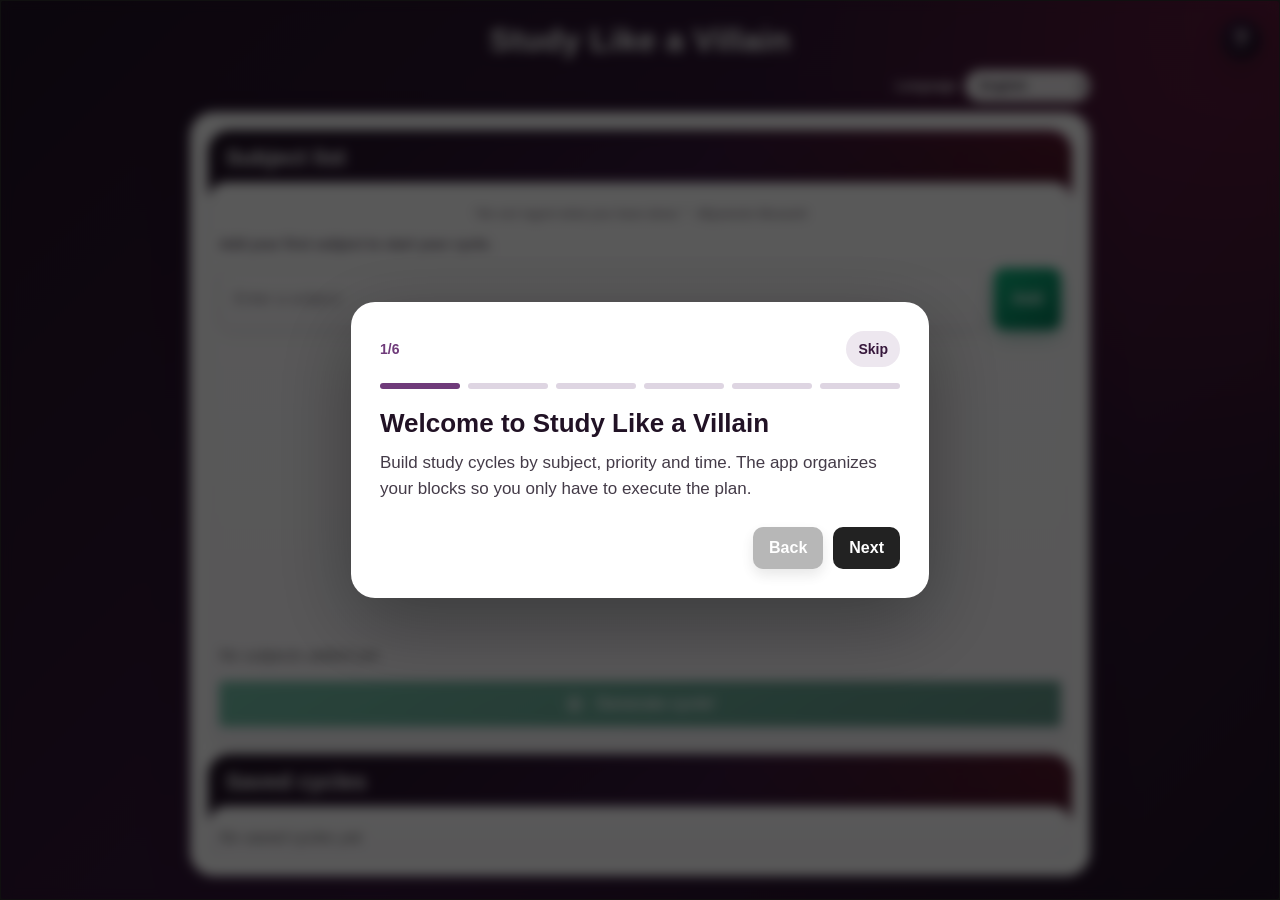
==== commit 6877b826: "Fix encoding and tutorial" ====
--- a/index.html
+++ b/index.html
@@ -29,12 +29,12 @@
     <label for="language-select" data-i18n="language.label">Language</label>
     <select id="language-select" class="language-select" data-i18n-aria-label="language.label">
       <option value="en" data-i18n="language.english">English</option>
-      <option value="pt-BR" data-i18n="language.portuguese">PortuguÃªs</option>
-      <option value="es" data-i18n="language.spanish">EspaÃ±ol</option>
-      <option value="fr" data-i18n="language.french">FranÃ§ais</option>
+      <option value="pt-BR" data-i18n="language.portuguese">Português</option>
+      <option value="es" data-i18n="language.spanish">Español</option>
+      <option value="fr" data-i18n="language.french">Français</option>
       <option value="de" data-i18n="language.german">Deutsch</option>
       <option value="it" data-i18n="language.italian">Italiano</option>
-      <option value="ja" data-i18n="language.japanese">æ—¥æœ¬èªž</option>
+      <option value="ja" data-i18n="language.japanese">日本語</option>
     </select>
   </div>
 
@@ -66,7 +66,7 @@
           </p>
 
           <button id="generate-cycle-button" class="confirm-button">
-            <span class="button-icon" aria-hidden="true">â–¶</span>
+            <span class="button-icon" aria-hidden="true">▶</span>
             <span data-i18n="setup.generateCycle">Generate cycle!</span>
           </button>
         </div>
@@ -166,7 +166,7 @@
 
     <section id="cycle-screen" class="hidden">
       <h2 id="cycle-title" class="cycle-title" data-i18n="cycle.title">Study Cycle</h2>
-      <p class="cycle-subtitle">34h total Â· 17 blocks</p>
+      <p class="cycle-subtitle">34h total · 17 blocks</p>
 
       <section id="cycle-running-screen">
         <div class="current-card">
@@ -182,9 +182,9 @@
         </div>
 
         <div class="controls">
-          <button id="back-button" class="back-button" data-i18n="actions.back">â†© Back</button>
-          <button id="pause-button" class="pause-button" data-i18n="actions.pause">â¸ Pause</button>
-          <button id="play-button" class="play-button" data-i18n="actions.start">â–¶ Start</button>
+          <button id="back-button" class="back-button" data-i18n="actions.back">↩ Back</button>
+          <button id="pause-button" class="pause-button" data-i18n="actions.pause">⏸ Pause</button>
+          <button id="play-button" class="play-button" data-i18n="actions.start">▶ Start</button>
           <div id="completed-counter" class="completed-counter">
             <span id="completed-counter-text">0/17 completed</span>
           </div>
@@ -195,7 +195,7 @@
         <h3 data-i18n="cycle.timeline">Timeline</h3>
         <ol id="timeline-list"></ol>
 
-        <button id="bottom-back-button" class="back-button bottom-back-button" data-i18n="actions.back">â†© Back</button>
+        <button id="bottom-back-button" class="back-button bottom-back-button" data-i18n="actions.back">↩ Back</button>
       </section>
 
       <section id="cycle-completion-screen" class="completion-screen hidden">
@@ -203,10 +203,10 @@
           <span data-i18n="completion.firstCycle">Congratulations, you completed your first cycle!</span>
         </h2>
 
-        <div class="check-animation">âœ“</div>
+        <div class="check-animation">✓</div>
 
         <button id="completion-back-button" class="back-button completion-back-button">
-          <span data-i18n="actions.back">â†© Back</span>
+          <span data-i18n="actions.back">↩ Back</span>
         </button>
       </section>
     </section>
@@ -270,12 +270,12 @@
           "language": {
                 "label": "Language",
                 "english": "English",
-                "portuguese": "PortuguÃªs",
-                "spanish": "EspaÃ±ol",
-                "french": "FranÃ§ais",
+                "portuguese": "Português",
+                "spanish": "Español",
+                "french": "Français",
                 "german": "Deutsch",
                 "italian": "Italiano",
-                "japanese": "æ—¥æœ¬èªž"
+                "japanese": "日本語"
           },
           "setup": {
                 "subjectsTitle": "Subject list",
@@ -287,9 +287,9 @@
                 "emptyCycles": "No saved cycles yet."
           },
           "actions": {
-                "start": "â–¶ Start",
-                "pause": "â¸ Pause",
-                "back": "â†© Back",
+                "start": "▶ Start",
+                "pause": "⏸ Pause",
+                "back": "↩ Back",
                 "delete": "Delete",
                 "cancel": "Cancel",
                 "confirm": "Confirm"
@@ -758,9 +758,15 @@
       const stepKey = tutorialStepKeys[currentTutorialStep];
       const isFirstStep = currentTutorialStep === 0;
       const isLastStep = currentTutorialStep === totalSteps - 1;
-
-      tutorialTitle.textContent = t(`${stepKey}.title`);
-      tutorialText.textContent = t(`${stepKey}.text`);
+      const titleKey = `${stepKey}.title`;
+      const textKey = `${stepKey}.text`;
+      const fallbackTitle = getTranslationValue(MINIMAL_EN_TRANSLATIONS, titleKey);
+      const fallbackText = getTranslationValue(MINIMAL_EN_TRANSLATIONS, textKey);
+      const translatedTitle = t(titleKey);
+      const translatedText = t(textKey);
+
+      tutorialTitle.textContent = translatedTitle && translatedTitle !== titleKey ? translatedTitle : fallbackTitle;
+      tutorialText.textContent = translatedText && translatedText !== textKey ? translatedText : fallbackText;
       tutorialProgress.textContent = t("tutorial.progress", { current: currentTutorialStep + 1, total: totalSteps });
       tutorialBackButton.disabled = isFirstStep;
       tutorialNextButton.textContent = isLastStep ? t("tutorial.finish") : t("tutorial.next");
@@ -898,7 +904,7 @@
       try {
         return JSON.parse(rawValue);
       } catch (error) {
-        console.warn(`Estado salvo em ${key} estava invÃ¡lido e foi ignorado.`, error);
+        console.warn(`Estado salvo em ${key} estava inválido e foi ignorado.`, error);
         safeRemoveStorageItem(key);
         return fallbackValue;
       }
@@ -1224,7 +1230,7 @@
       }
 
       const quote = PHILOSOPHER_QUOTES[nextQuoteIndex];
-      const quoteLabel = `â€œ${quote.text}â€ - ${quote.author}`;
+      const quoteLabel = `“${quote.text}” - ${quote.author}`;
 
       villainQuote.classList.toggle("long-quote", quoteLabel.length > 88);
       villainQuote.classList.toggle("very-long-quote", quoteLabel.length > 108);
@@ -1779,7 +1785,7 @@
         li.innerHTML = `
           <div class="saved-cycle-info">
             <span class="saved-cycle-name">${escapeHtml(cycle.name || t("cycle.defaultName"))} <small>(${t("cycle.completedTimes", { count: cycle.completedCount || 0 })})</small></span>
-            <span class="saved-cycle-meta">${status} Â· ${formatTotalStudyHours(cycleHours)} Â· ${progress}</span>
+            <span class="saved-cycle-meta">${status} · ${formatTotalStudyHours(cycleHours)} · ${progress}</span>
           </div>
 
           <div class="saved-cycle-actions">
@@ -2218,7 +2224,7 @@
           }
         }
 
-        const status = isActiveBlock ? "â–¶" : "â—‹";
+        const status = isActiveBlock ? "▶" : "○";
 
         const difficultyLabel = getDifficultyLabel(block.difficulty);
 
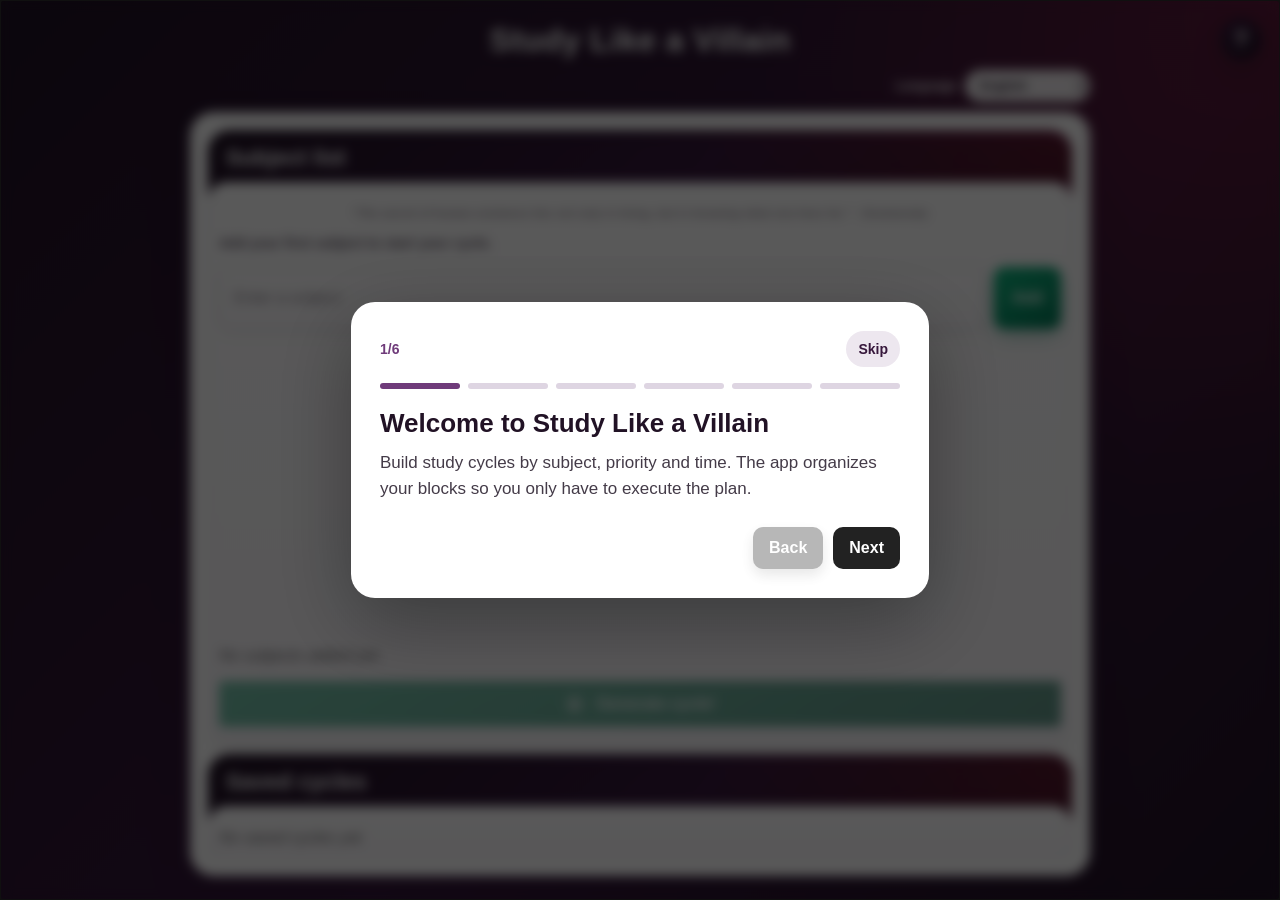
==== commit a114dfbb: "Polish UI and fix final PWA issues" ====
--- a/index.html
+++ b/index.html
@@ -366,7 +366,7 @@
           "microcopy": {
                 "noSubjects": "Add your first subject to start your cycle.",
                 "readyToGenerate": "Now generate your study cycle.",
-                "beforeStart": "Drag the blocks to adjust the order before you start.",
+                "beforeStart": "Drag the blocks to change the order of the subjects.",
                 "timerRunning": "Timer in progress: focus on the current subject until the block ends.",
                 "timerPaused": "Timer paused: you can reorganize the blocks, including the current subject."
           }
@@ -1357,6 +1357,47 @@
 
       const priorityMenus = document.querySelectorAll("#subject-list .priority-menu");
 
+      function closePriorityMenus() {
+        document.querySelectorAll("#subject-list .priority-menu.open").forEach(openMenu => {
+          openMenu.classList.remove("open");
+          openMenu.closest("li")?.classList.remove("priority-dropdown-open");
+          openMenu.querySelector(".priority-menu-button")?.setAttribute("aria-expanded", "false");
+          openMenu.querySelector(".priority-options")?.removeAttribute("style");
+        });
+      }
+
+      function positionPriorityMenu(menu) {
+        const trigger = menu.querySelector(".priority-menu-button");
+        const dropdown = menu.querySelector(".priority-options");
+
+        if (!trigger || !dropdown) {
+          return;
+        }
+
+        const triggerRect = trigger.getBoundingClientRect();
+        const dropdownWidth = Math.max(150, triggerRect.width);
+        const viewportPadding = 12;
+        const left = Math.min(
+          window.innerWidth - dropdownWidth - viewportPadding,
+          Math.max(viewportPadding, triggerRect.right - dropdownWidth)
+        );
+        const belowTop = triggerRect.bottom + 6;
+
+        dropdown.style.position = "fixed";
+        dropdown.style.left = `${left}px`;
+        dropdown.style.right = "auto";
+        dropdown.style.width = `${dropdownWidth}px`;
+        dropdown.style.zIndex = "2000";
+
+        const dropdownHeight = dropdown.offsetHeight;
+        const aboveTop = triggerRect.top - dropdownHeight - 6;
+        const top = belowTop + dropdownHeight <= window.innerHeight - viewportPadding
+          ? belowTop
+          : Math.max(viewportPadding, aboveTop);
+
+        dropdown.style.top = `${top}px`;
+      }
+
       priorityMenus.forEach(menu => {
         const trigger = menu.querySelector(".priority-menu-button");
         const options = menu.querySelectorAll(".priority-option");
@@ -1364,15 +1405,15 @@
         trigger.addEventListener("click", function () {
           const willOpen = !menu.classList.contains("open");
 
-          document.querySelectorAll("#subject-list .priority-menu.open").forEach(openMenu => {
-            openMenu.classList.remove("open");
-            openMenu.closest("li")?.classList.remove("priority-dropdown-open");
-            openMenu.querySelector(".priority-menu-button")?.setAttribute("aria-expanded", "false");
-          });
+          closePriorityMenus();
 
           menu.classList.toggle("open", willOpen);
           menu.closest("li")?.classList.toggle("priority-dropdown-open", willOpen);
           trigger.setAttribute("aria-expanded", String(willOpen));
+
+          if (willOpen) {
+            positionPriorityMenu(menu);
+          }
         });
 
         options.forEach(option => {
@@ -2627,6 +2668,7 @@
         menu.classList.remove("open");
         menu.closest("li")?.classList.remove("priority-dropdown-open");
         menu.querySelector(".priority-menu-button")?.setAttribute("aria-expanded", "false");
+        menu.querySelector(".priority-options")?.removeAttribute("style");
       });
     });
 
@@ -2639,6 +2681,7 @@
         menu.classList.remove("open");
         menu.closest("li")?.classList.remove("priority-dropdown-open");
         menu.querySelector(".priority-menu-button")?.setAttribute("aria-expanded", "false");
+        menu.querySelector(".priority-options")?.removeAttribute("style");
       });
     });
 
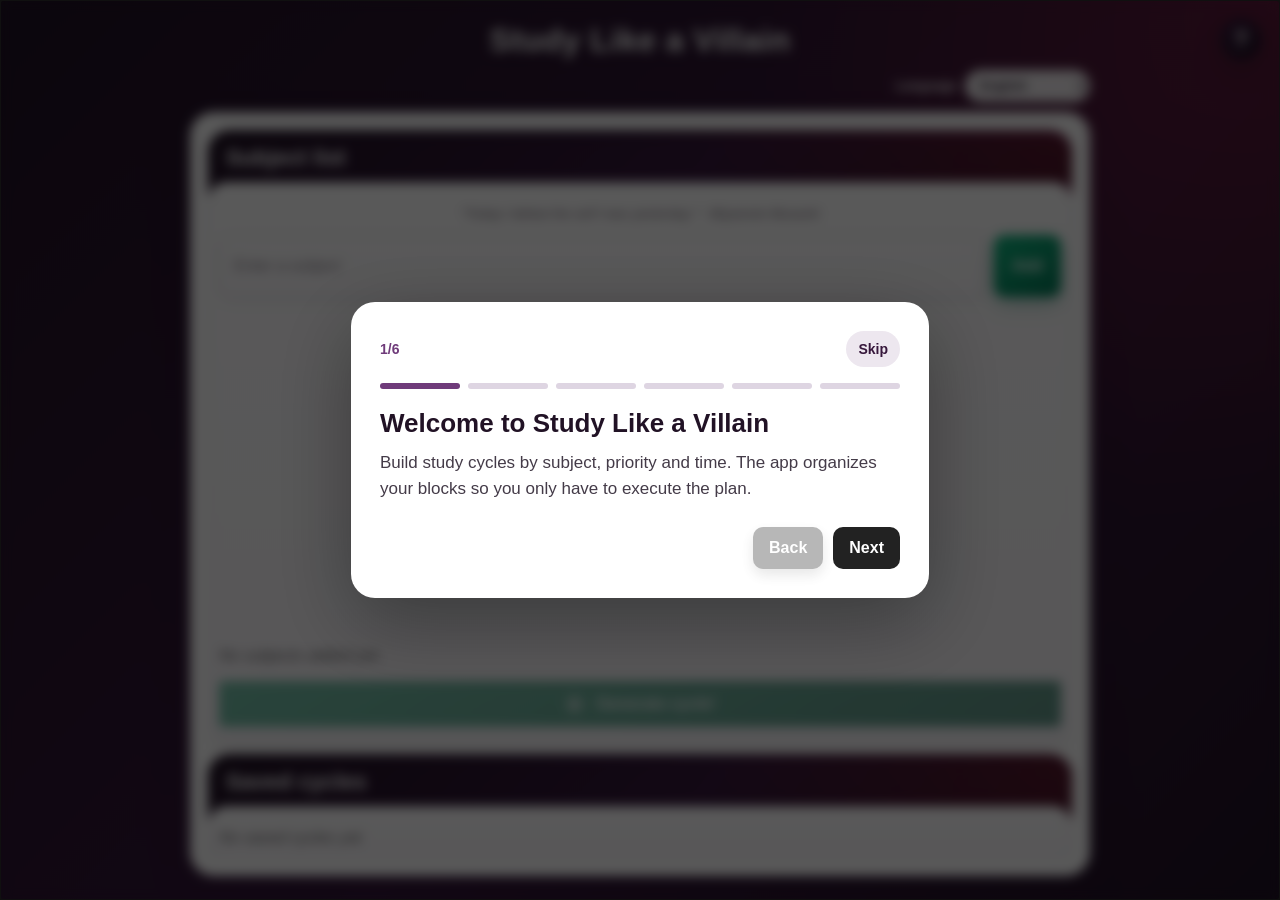
==== commit 171db302: "Language Bug fix" ====
--- a/index.html
+++ b/index.html
@@ -11,7 +11,7 @@
   <meta name="apple-mobile-web-app-title" content="Study Villain">
   <title data-i18n="app.documentTitle">Study Like a Villain Pomodoro</title>
 
-  <link rel="manifest" href="manifest.json">
+  <link rel="manifest" href="./manifest.json">
   <link rel="icon" href="icons/icon-192.png" type="image/png">
   <link rel="icon" href="icons/icon-32.png" sizes="32x32" type="image/png">
   <link rel="icon" href="icons/icon-16.png" sizes="16x16" type="image/png">
@@ -46,9 +46,7 @@
         <h2 id="subjects-panel-title" class="setup-panel-title" data-i18n="setup.subjectsTitle">Subject list</h2>
 
         <div class="setup-panel-body subjects-panel-body">
-          <p id="villain-quote" class="villain-quote">"Knowledge is power" - Francis Bacon</p>
-          <p id="setup-microcopy" class="app-microcopy"></p>
-
+          <p id="villain-quote" class="villain-quote" aria-live="polite"></p>
           <div class="input-row">
             <input
               type="text"
@@ -238,6 +236,7 @@
     </div>
   </section>
 
+  <script src="i18n/embedded-data.js"></script>
   <script>
 const STORAGE_KEY = "studyPomodoroAppClean";
     const I18N_STORAGE_KEY = "studyPomodoroLanguage";
@@ -262,6 +261,8 @@
       it: "i18n/quotes/it.json",
       ja: "i18n/quotes/ja.json"
     };
+    const EMBEDDED_TRANSLATIONS = window.STUDY_LIKE_A_VILLAIN_I18N || {};
+    const EMBEDDED_QUOTES = window.STUDY_LIKE_A_VILLAIN_QUOTES || {};
     const MINIMAL_EN_TRANSLATIONS = {
           "app": {
                 "title": "Study Like a Villain",
@@ -290,6 +291,8 @@
                 "start": "▶ Start",
                 "pause": "⏸ Pause",
                 "back": "↩ Back",
+                "continue": "▶ Continue",
+                "running": "In progress...",
                 "delete": "Delete",
                 "cancel": "Cancel",
                 "confirm": "Confirm"
@@ -313,16 +316,24 @@
                 "remainingTime": "Time left:",
                 "timeline": "Timeline",
                 "unnamedSubject": "Unnamed subject",
-                "progress": "{completed}/{total} completed"
+                "progress": "{completed}/{total} completed",
+                "subtitle": "{total} total · {blocks} blocks of {duration}",
+                "savedProgress": "{completed}/{total} completed blocks",
+                "savedStatus": "In progress",
+                "completedTimes": "Cycle completed {count} times"
           },
           "duration": {
                 "thirtyMinutes": "30 minutes",
                 "oneHour": "1 hour",
                 "ninetyMinutes": "1 hour and a half",
-                "twoHours": "2 hours"
+                "twoHours": "2 hours",
+                "hourShort": "h",
+                "minuteShort": "min"
           },
           "completion": {
-                "firstCycle": "Congratulations, you completed your first cycle!"
+                "firstCycle": "Congratulations, you completed your first cycle!",
+                "anotherCycle": "You completed another cycle!",
+                "finishedLabel": "FINISHED!"
           },
           "deleteCycle": {
                 "title": "Are you sure you want to delete this cycle?",
@@ -365,10 +376,15 @@
           },
           "microcopy": {
                 "noSubjects": "Add your first subject to start your cycle.",
-                "readyToGenerate": "Now generate your study cycle.",
                 "beforeStart": "Drag the blocks to change the order of the subjects.",
                 "timerRunning": "Timer in progress: focus on the current subject until the block ends.",
                 "timerPaused": "Timer paused: you can reorganize the blocks, including the current subject."
+          },
+          "errors": {
+                "saveState": "Could not save the Pomodoro state.",
+                "saveStorage": "Could not save {key}.",
+                "removeStorage": "Could not remove {key}.",
+                "readStorage": "Could not read {key}."
           }
     };
     let currentLanguage = DEFAULT_LANGUAGE;
@@ -379,6 +395,7 @@
     const MINIMAL_QUOTES = [{ author: "Francis Bacon", text: "Knowledge is power." }];
     const QUOTE_STORAGE_KEY = "studyPomodoroLastQuoteIndex";
     let PHILOSOPHER_QUOTES = MINIMAL_QUOTES;
+    let currentQuoteIndex = null;
     const BLOCK_DURATION_SECONDS = 60 * 60;
     const ALLOWED_BLOCK_DURATIONS_SECONDS = [30 * 60, 60 * 60, 90 * 60, 2 * 60 * 60];
 
@@ -412,7 +429,6 @@
     const addSubjectButton = document.getElementById("add-subject-button");
     const subjectList = document.getElementById("subject-list");
     const emptyMessage = document.getElementById("empty-message");
-    const setupMicrocopy = document.getElementById("setup-microcopy");
     const savedCyclesList = document.getElementById("saved-cycles-list");
     const emptyCyclesMessage = document.getElementById("empty-cycles-message");
     const mainTitle = document.getElementById("main-title");
@@ -633,6 +649,11 @@
         return loadedTranslations[language];
       }
 
+      if (EMBEDDED_TRANSLATIONS[language]) {
+        loadedTranslations[language] = EMBEDDED_TRANSLATIONS[language];
+        return loadedTranslations[language];
+      }
+
       const languagePath = LANGUAGE_FILES[language];
       const languageUrl = new URL(languagePath, document.baseURI).href;
 
@@ -657,6 +678,11 @@
       const language = getSupportedLanguage(lang);
 
       if (loadedQuotes[language]) {
+        return loadedQuotes[language];
+      }
+
+      if (Array.isArray(EMBEDDED_QUOTES[language])) {
+        loadedQuotes[language] = EMBEDDED_QUOTES[language];
         return loadedQuotes[language];
       }
 
@@ -1215,18 +1241,24 @@
         return;
       }
 
-      let lastQuoteIndex = -1;
-
-      try {
-        lastQuoteIndex = Number(sessionStorage.getItem(QUOTE_STORAGE_KEY));
-      } catch (error) {
-        lastQuoteIndex = -1;
-      }
-
-      let nextQuoteIndex = Math.floor(Math.random() * PHILOSOPHER_QUOTES.length);
-
-      if (PHILOSOPHER_QUOTES.length > 1 && nextQuoteIndex === lastQuoteIndex) {
-        nextQuoteIndex = (nextQuoteIndex + 1) % PHILOSOPHER_QUOTES.length;
+      let nextQuoteIndex = currentQuoteIndex;
+
+      if (!Number.isInteger(nextQuoteIndex) || nextQuoteIndex < 0 || nextQuoteIndex >= PHILOSOPHER_QUOTES.length) {
+        let lastQuoteIndex = -1;
+
+        try {
+          lastQuoteIndex = Number(sessionStorage.getItem(QUOTE_STORAGE_KEY));
+        } catch (error) {
+          lastQuoteIndex = -1;
+        }
+
+        nextQuoteIndex = Math.floor(Math.random() * PHILOSOPHER_QUOTES.length);
+
+        if (PHILOSOPHER_QUOTES.length > 1 && nextQuoteIndex === lastQuoteIndex) {
+          nextQuoteIndex = (nextQuoteIndex + 1) % PHILOSOPHER_QUOTES.length;
+        }
+
+        currentQuoteIndex = nextQuoteIndex;
       }
 
       const quote = PHILOSOPHER_QUOTES[nextQuoteIndex];
@@ -1277,15 +1309,6 @@
       }
     }
 
-    function renderSetupMicrocopy() {
-      if (appState.subjects.length === 0) {
-        setupMicrocopy.textContent = t("microcopy.noSubjects");
-        return;
-      }
-
-      setupMicrocopy.textContent = t("microcopy.readyToGenerate");
-    }
-
     function renderCycleMicrocopy() {
       if (!appState.cycleStarted || appState.cycleFinished || !appState.studyCycle[appState.currentBlockIndex]) {
         cycleMicrocopy.textContent = "";
@@ -1318,8 +1341,6 @@
         emptyMessage.style.display = "none";
           generateCycleButton.disabled = false;
       }
-
-      renderSetupMicrocopy();
 
       appState.subjects.forEach((subject, index) => {
         const li = document.createElement("li");
@@ -2697,9 +2718,9 @@
 
     if ("serviceWorker" in navigator) {
       window.addEventListener("load", function () {
-        navigator.serviceWorker.register("service-worker.js").catch(error => {
-          console.warn("Service worker registration failed:", error);
-        });
+        navigator.serviceWorker.register("./service-worker.js", { scope: "./" })
+          .then(reg => console.log("SW registered:", reg.scope))
+          .catch(err => console.warn("SW failed:", err));
       });
     }
   </script>
